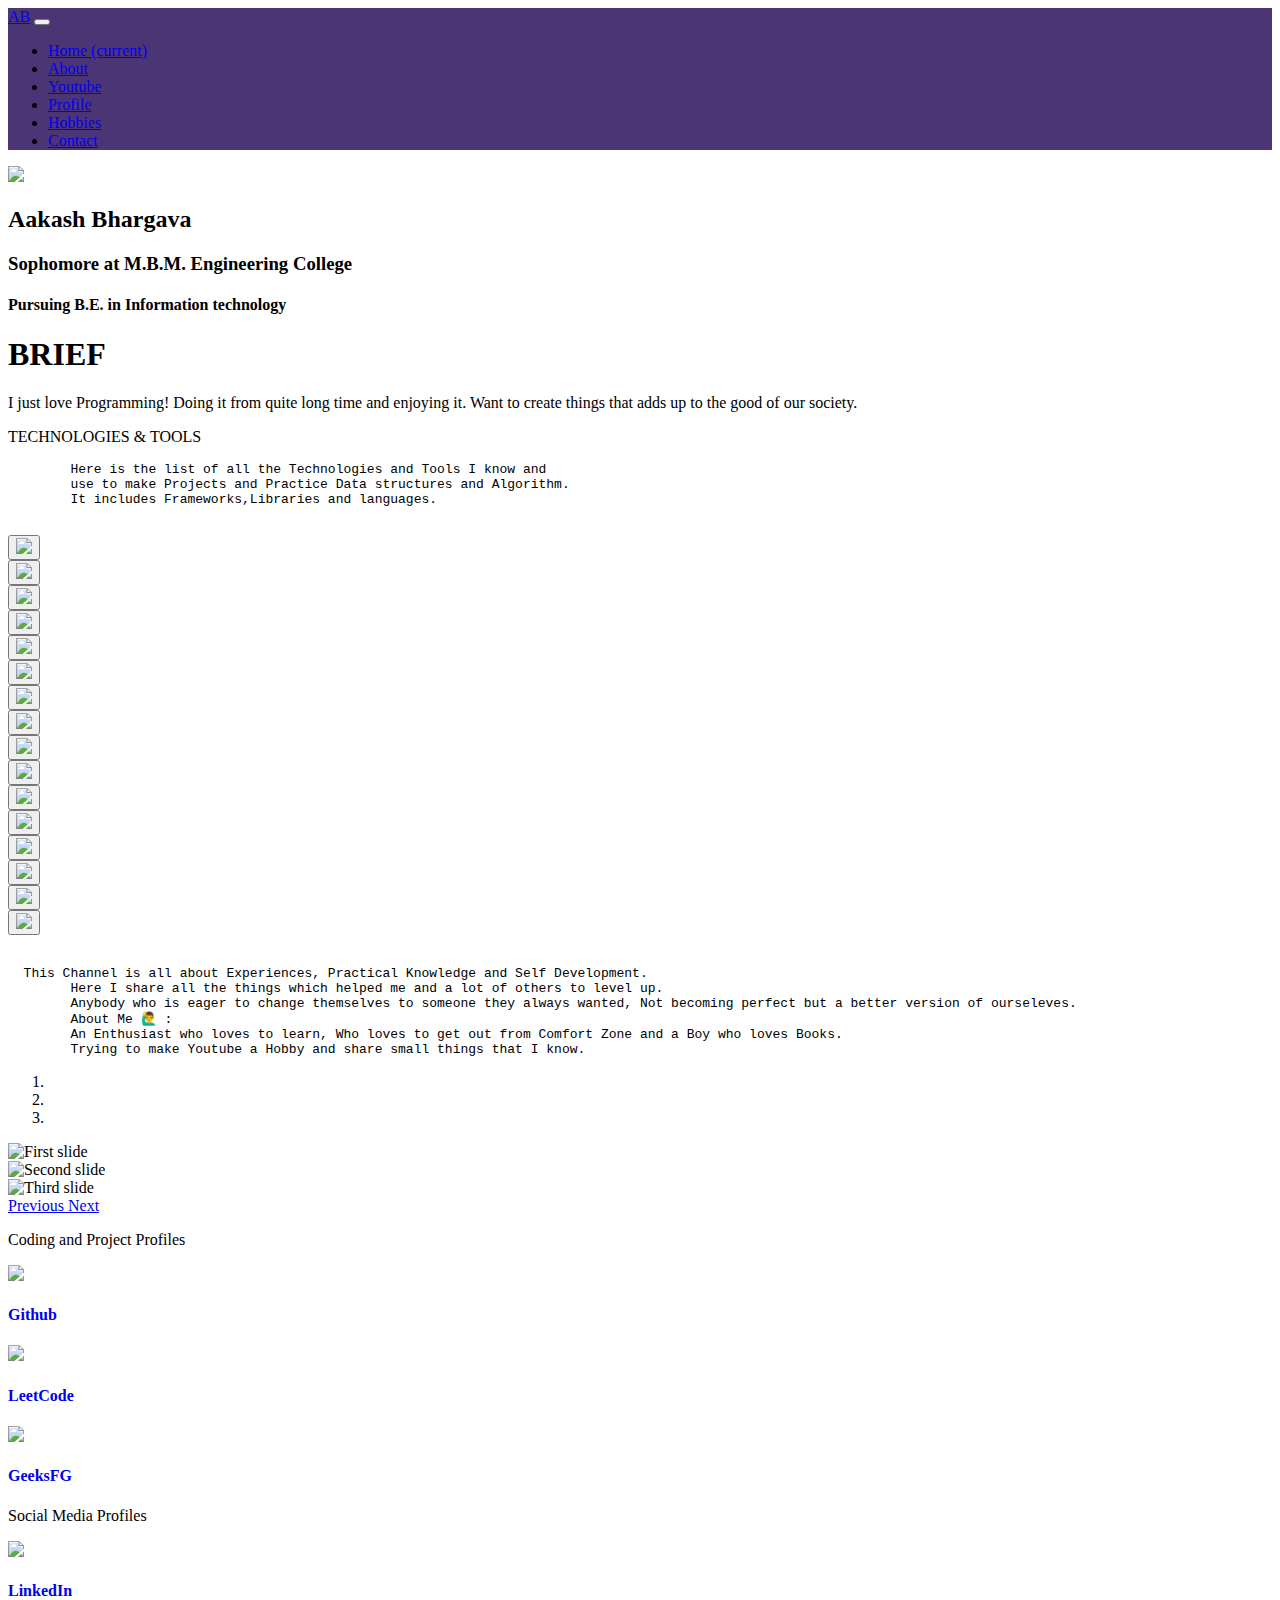
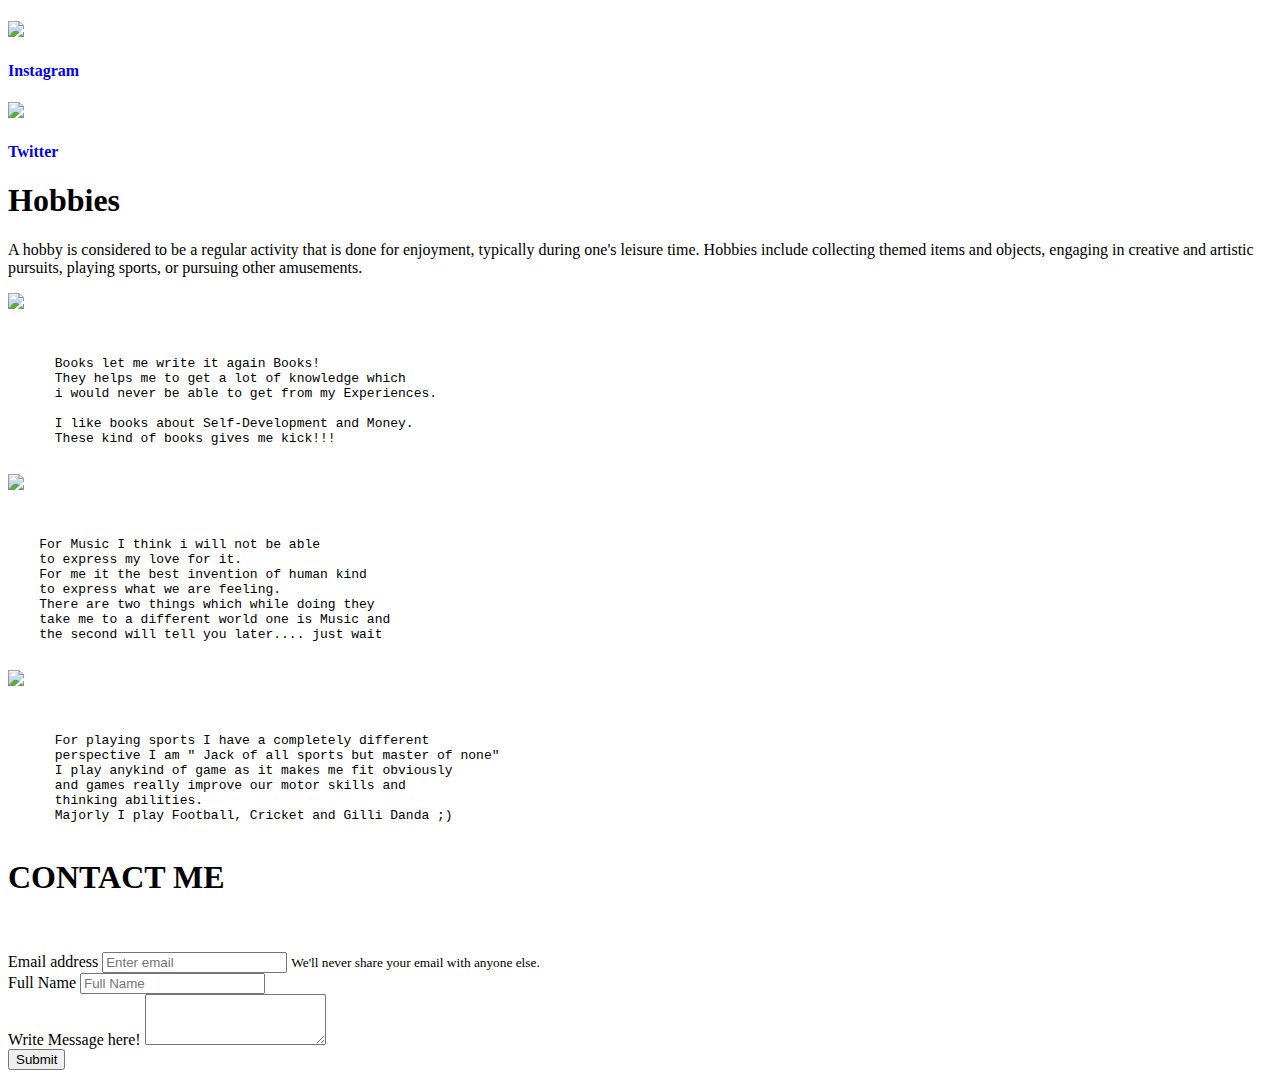
==== index.html @ a3b5825b "Add files via upload" ====
<!DOCTYPE html>
<html lang="en">
<head>
    <meta charset="UTF-8">
    <meta http-equiv="X-UA-Compatible" content="IE=edge">
    <meta name="viewport" content="width=device-width, initial-scale=1.0">
    <link rel="stylesheet" href="https://cdn.jsdelivr.net/npm/bootstrap@4.1.3/dist/css/bootstrap.min.css" integrity="sha384-MCw98/SFnGE8fJT3GXwEOngsV7Zt27NXFoaoApmYm81iuXoPkFOJwJ8ERdknLPMO" crossorigin="anonymous">
    <script src="https://code.jquery.com/jquery-3.3.1.slim.min.js" integrity="sha384-q8i/X+965DzO0rT7abK41JStQIAqVgRVzpbzo5smXKp4YfRvH+8abtTE1Pi6jizo" crossorigin="anonymous"></script>
    <script src="https://cdn.jsdelivr.net/npm/popper.js@1.14.3/dist/umd/popper.min.js" integrity="sha384-ZMP7rVo3mIykV+2+9J3UJ46jBk0WLaUAdn689aCwoqbBJiSnjAK/l8WvCWPIPm49" crossorigin="anonymous"></script>
 
<link rel="stylesheet" href="new - Copy.css">
<script src="https://cdn.jsdelivr.net/npm/bootstrap@4.1.3/dist/js/bootstrap.min.js" integrity="sha384-ChfqqxuZUCnJSK3+MXmPNIyE6ZbWh2IMqE241rYiqJxyMiZ6OW/JmZQ5stwEULTy" crossorigin="anonymous"></script>
<link rel="preconnect" href="https://fonts.googleapis.com">
<link rel="preconnect" href="https://fonts.gstatic.com" crossorigin>
<link href="https://fonts.googleapis.com/css2?family=Acme&family=Amatic+SC:wght@700&family=Montserrat&family=Patrick+Hand&family=Philosopher&family=Poiret+One&family=Roboto&display=swap" rel="stylesheet"> 
<link rel="preconnect" href="https://fonts.googleapis.com">
<link rel="preconnect" href="https://fonts.gstatic.com" crossorigin>
<link href="https://fonts.googleapis.com/css2?family=Acme&family=Amatic+SC:wght@700&family=Montserrat&family=Patrick+Hand&family=Philosopher&family=Poiret+One&family=Righteous&family=Roboto&display=swap" rel="stylesheet"> 
<title>Aakash Bhargava                </title>
</head>
<body>

    <!-- Navbar starts here ------------------------------------------------>
    <div>
    <nav class="navbar navbar-expand-lg navbar-dark " style="background-color: #4C3575; ">
        <a class="navbar-brand" href="#">AB</a>
        <button class="navbar-toggler" type="button" data-toggle="collapse" data-target="#navbarNav" aria-controls="navbarNav" aria-expanded="false" aria-label="Toggle navigation">
          <span class="navbar-toggler-icon"></span>
        </button>
        <div class="collapse navbar-collapse" id="navbarNav" >
          <ul class="navbar-nav ml-auto"  >
            <li class="nav-item active">
              <a class="nav-link" href="#home">Home <span class="sr-only">(current)</span></a>
            </li>
            <li class="nav-item">
              <a class="nav-link" href="#about">About</a>
            </li>
           
            <li class="nav-item">
              <a class="nav-link" href="#youtube">Youtube</a>
            </li>

            <li class="nav-item">
              <a class="nav-link" href="#profile">Profile</a>
            </li>

            <li class="nav-item">
              <a class="nav-link" href="#hobbies">Hobbies</a>
            </li>
            <li class="nav-item">
                <a class="nav-link" href="#contact">Contact</a>
              </li>
          </ul>
        </div>
      </nav>
      </div>

<!-- Navebar ends here ----------------------------------------------->


<!--Home Starts Here ----------------------------------------------------->

<div id ="home" >


  <div class="uhome">
    <img src="image.png" class="img">
    </div>

<div class="mhome">
  <h2 class="name"> Aakash Bhargava</h2>
  <h3 class="college">Sophomore at M.B.M. Engineering College</h3>
  <h4 class="degree"> Pursuing B.E. in Information technology</h4>
</div>


<div class="lhome ">
    
  <h1 class="aboutme"> BRIEF </h1>
  <p class="para1"> I just love Programming!
      Doing it from quite long time and enjoying it.
      Want to create things that adds up to the good of our society.
      </p>
      
  
  </div>


</div>

<!--Home Ends Here ----------------------------------------------------->



<!--About Starts Here ----------------------------------------------------->

<!--About Ends Here ----------------------------------------------------->
  
<div id="about">
  <div class="uabt">
    <div class="uabt-head">
      <p class="headname"> TECHNOLOGIES & TOOLS</p>
    </div>
    <div class="uabt-des">
      <pre class="line1">
        Here is the list of all the Technologies and Tools I know and 
        use to make Projects and Practice Data structures and Algorithm.
        It includes Frameworks,Libraries and languages.
      </pre>
    </div>
  </div>




  <div class="labt">

    <div class="labt-row1">
      <a class="" href="https://www.cprogramming.com/"target="_blank"> <div class=" bt1  "><button type="button" class="btn "><img class="img1"src="c.png"> </button></div></a>
     <a class="" href="https://cplusplus.com/"target="_blank">  <div class=" bt1 "><button type="button" class="btn "><img class="img1-cpp"src="cpp.png"></button></div></a>
     <a class="" href="https://www.javascript.com/"target="_blank">  <div class=" bt1 "><button type="button" class="btn "><img class="img1-cpp"src="javascript.png"></button></div></a>
      <a class="" href="https://html.com/"target="_blank"> <div class=" bt1 "><button type="button" class="btn "><img class="img1-cpp"src="html.png"></button></div></a>

    </div>
    <div class="labt-row2 ">
      <a class="" href="https://www.w3.org/Style/CSS/Overview.en.html"target="_blank"> <div class=" bt2  "><button type="button" class="btn "><img class="img1-cpp"src="css.png"> </button></div></a>
     <a class="" href="https://reactjs.org/"target="_blank">  <div class=" bt2 "><button type="button" class="btn "><img class="img1-cpp"src="react.png"></button></div></a>
      <a class="" href="https://nodejs.org/"target="_blank"> <div class=" bt2 "><button type="button" class="btn "><img class="img1-cpp"src="nodejs.png"></button></div></a>
      <a class="" href="https://expressjs.com/"target="_blank"> <div class=" bt2 "><button type="button" class="btn "><img class="img1-cpp"src="express.png"></button></div></a>

    </div>
    <div class="labt-row3">
      <a class="" href="https://jquery.com/"target="_blank"> <div class=" bt3  "><button type="button" class="btn "><img class="img1-cpp"src="jquery.png"> </button></div></a>
      <a class="" href="https://www.mysql.com/"target="_blank"> <div class=" bt3 "><button type="button" class="btn "><img class="img1-cpp"src="sql.png"></button></div></a>
      <a class="" href="https://www.mongodb.com/"target="_blank"> <div class=" bt3 "><button type="button" class="btn "><img class="img1-cpp"src="mongodb.png"></button></div></a>
      <a class="" href="https://mongoosejs.com/"target="_blank"> <div class=" bt3 "><button type="button" class="btn "><img class="img1-cpp"src="mongoose.png"></button></div></a>
    </div>
    <div class="labt-row4">
     <a class="" href="https://github.com/"target="_blank">  <div class=" bt4  "><button type="button" class="btn "> <img class="img1-cpp"src="github.png"></button></div></a>
     <a class="" href="https://unix.org/"target="_blank">  <div class=" bt4 "><button type="button" class="btn "><img class="img1-cpp"src="unix.png"></button></div></a>
     <a class="" href="https://github.com/github"target="_blank">  <div class=" bt4 "><button type="button" class="btn "><img class="img1-cpp"src="git.png"></button></div></a>
     <a class="" href="https://getbootstrap.com/"target="_blank">  <div class=" bt4 "><button type="button" class="btn "><img class="img1-cpp"src="bootstrap.png"></button></div></a>
    </div>
  </div>

</div>
<!--About Ends Here ----------------------------------------------------->


<!--YOutube Starts Here ----------------------------------------------------->


<div id="youtube"> 
  <div class="uyt">

    <div class="ytlogo"> 
      <img class=" ytlogo-img" src="youtube.png" alt="">
    </div>
    <div class="uyt-des">
      <pre class="description">  This Channel is all about Experiences, Practical Knowledge and Self Development.
        Here I share all the things which helped me and a lot of others to level up.
        Anybody who is eager to change themselves to someone they always wanted, Not becoming perfect but a better version of ourseleves.
        About Me 🙋‍♂️ :
        An Enthusiast who loves to learn, Who loves to get out from Comfort Zone and a Boy who loves Books.
        Trying to make Youtube a Hobby and share small things that I know.</pre>
    </div>
  </div>
  <div class="lyt">
    <div id="carouselExampleIndicators" class="carousel slide " data-ride="carousel">
      <ol class="carousel-indicators">
        <li data-target="#carouselExampleIndicators" data-slide-to="0" class="active"></li>
        <li data-target="#carouselExampleIndicators" data-slide-to="1"></li>
        <li data-target="#carouselExampleIndicators" data-slide-to="2"></li>
      </ol>
      <div class="carousel-inner">
        <div class="carousel-item active">
          <img class="d-block " src="yt1.png" alt="First slide">
        </div>
        <div class="carousel-item">
          <img class="d-block " src="yt2.png" alt="Second slide">
        </div>
        <div class="carousel-item">
          <img class="d-block " src="yt3.png" alt="Third slide">
        </div>
      </div>
      <a class="carousel-control-prev" href="#carouselExampleIndicators" role="button" data-slide="prev">
        <span class="carousel-control-prev-icon" aria-hidden="true"></span>
        <span class="sr-only">Previous</span>
      </a>
      <a class="carousel-control-next" href="#carouselExampleIndicators" role="button" data-slide="next">
        <span class="carousel-control-next-icon" aria-hidden="true"></span>
        <span class="sr-only">Next</span>
      </a>
    </div>
  </div>
</div>


<!--Youtube Ends Here ----------------------------------------------------->


<!--Profiles Starts Here ----------------------------------------------------->



<div id="profile">
<div class="up">



  <div class="up-head">
<p class="up-head-name">  Coding and Project Profiles</p>
  </div>





  <div class="up-codep">

    
    <a class="codep" style="    text-decoration: none;" href="https://github.com/aakashbh1"target="_blank"> <div class="codep1">
      <div><img  class="up-head-img"src="github.png"></div>
      <div>
        <h4 class="pname"> Github
          </h4>
      </div>
      </div></a>
      
      <a class="codep" style="    text-decoration: none;" href="https://leetcode.com/imaakashbh/"target="_blank">  <div class="codep2">
        <div><img  class="up-head-img"src="leetcode.png"></div>
        <div> <h4 class="pname" > LeetCode</h4></div>
      </div></a>
      <a class="codep" style="    text-decoration: none;" href="https://auth.geeksforgeeks.org/user/imaakashbh/profile"target="_blank"> <div class="codep3">
        <div><img  class="up-head-img"src="github.png"></div>
        <div> <h4 class="pname"> GeeksFG</h4></div>
        </div></a>
</div>


  </div>
</div>

<div class="lp">

  <div class="lp-head">
    <p class="lp-head-name">  Social Media Profiles</p>
      </div>

      <div class="lp-socialp">


        <a class="socialp"    style="    text-decoration: none;" href="https://linkedIn.com/"target="_blank"> <div class="socialp1">
          <div><img  class="lp-head-img"src="linkedin.png"></div>
          <div> <h4 class="pname"> LinkedIn</h4></div>
          </div></a>
          <a class="socialp"   style="    text-decoration: none;" href="https://instagram.com/"target="_blank"><div class="socialp2">
            <div><img  class="lp-head-img"src="instagram.png"></div>
            <div> <h4 class="pname"> Instagram</h4></div>
          </div></a>
          <a class="socialp"      style="    text-decoration: none;" href="https://twitter.com/"target="_blank"><div class="socialp3">
            <div><img  class="lp-head-img"src="twitter.png"></div>
            <div> <h4 class="pname"> Twitter</h4></div>
          </div></a>

      </div>
  </div>
</div>



</div>

<!--Profiles Ends Here ----------------------------------------------------->

<!--Hobbies starts Here ----------------------------------------------------->

<div id="hobbies"> 
  <div class="uhobbies">
  
    <h1 class="hobbieshead" > Hobbies</h1>
    <p class="hobbiesdef"> A hobby is considered to be a regular activity that is done for enjoyment, typically during one's leisure time.
       Hobbies include collecting themed items and objects, engaging in creative and artistic pursuits, playing sports, or pursuing other amusements. </p>
  </div>
  
  <div class="lhobbies">
  <div class="hob1">
    <div><img  class="hobimg1"src="book1.png"></div>
    <div> <pre class="hobname">


      Books let me write it again Books! 
      They helps me to get a lot of knowledge which
      i would never be able to get from my Experiences.

      I like books about Self-Development and Money.
      These kind of books gives me kick!!!
    </pre></div>
    </div>
<div class="hob2">
  <div><img  class="hobimg2"src="music.png"></div>
  <div> <pre class="hobname">


    For Music I think i will not be able
    to express my love for it. 
    For me it the best invention of human kind 
    to express what we are feeling.
    There are two things which while doing they 
    take me to a different world one is Music and 
    the second will tell you later.... just wait
  </pre></div>
    </div>
    <div class="hob3">
      <div><img  class="hobimg3"src="sports1.png"></div>
      <div> <pre class="hobname"> 
 
      For playing sports I have a completely different
      perspective I am " Jack of all sports but master of none"
      I play anykind of game as it makes me fit obviously 
      and games really improve our motor skills and 
      thinking abilities.
      Majorly I play Football, Cricket and Gilli Danda ;)
    </pre></div>
    </div>
    </div>
  </div>
  
  
  
  
  
  
  </div>
<!--Hobbies Ends Here ----------------------------------------------------->


<!-- Contact starts Here ----------------------------------------------------->

<div id="contact">

  <div class="headcontact">
<h1 class="headcon"> CONTACT ME</h1>
  </div>



  <!-- form ----------------------->
  <div class=" form">
    <p style="text-align:center; color:white"> Here is the Form !</p>
    <form class="realform">
      <div class="form-group">
        <label for="exampleInputEmail1">Email address</label>
        <input type="email" class="form-control" id="exampleInputEmail1" aria-describedby="emailHelp" placeholder="Enter email">
        <small id="emailHelp" class="form-text text-muted" >We'll never share your email with anyone else.</small>
      </div>
      <div class="form-group">
        <label for="exampleInputPassword1">Full Name</label>
        <input type="text" class="form-control" id="exampleInputPassword1" placeholder="Full Name">
      </div>
      <div class="form-group">
        <label for="exampleFormControlTextarea1">Write Message here!</label>
        <textarea class="form-control" id="exampleFormControlTextarea1" rows="3"></textarea>
      </div>
    <div class="buttonsub">
      <a class=""style="    text-decoration: none;" href="https://linkedIn.com/"target="_blank"> <button type="submit" class="btn2 btn-primary btn-sm">Submit</button></a>
    </div>
    </form>

  </div>
 
</div>

<!-- Contact Ends Here ----------------------------------------------------->
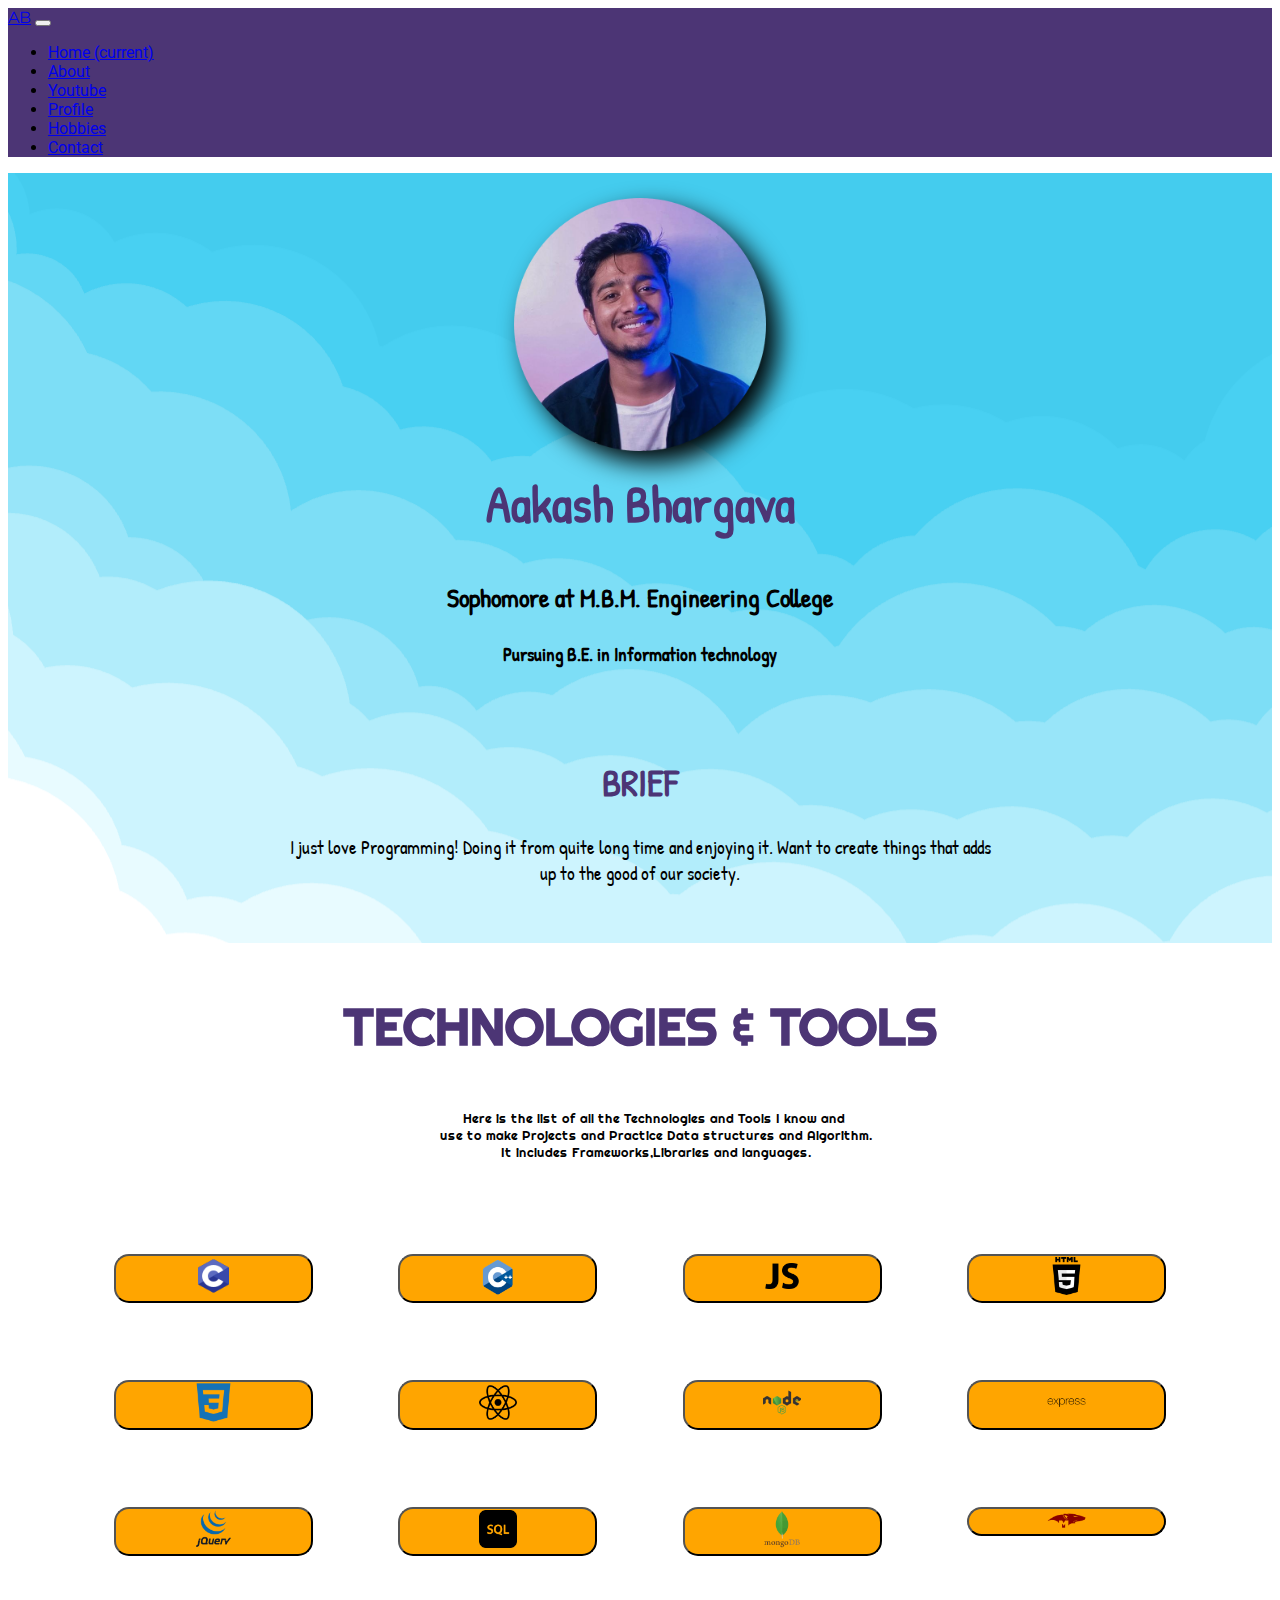
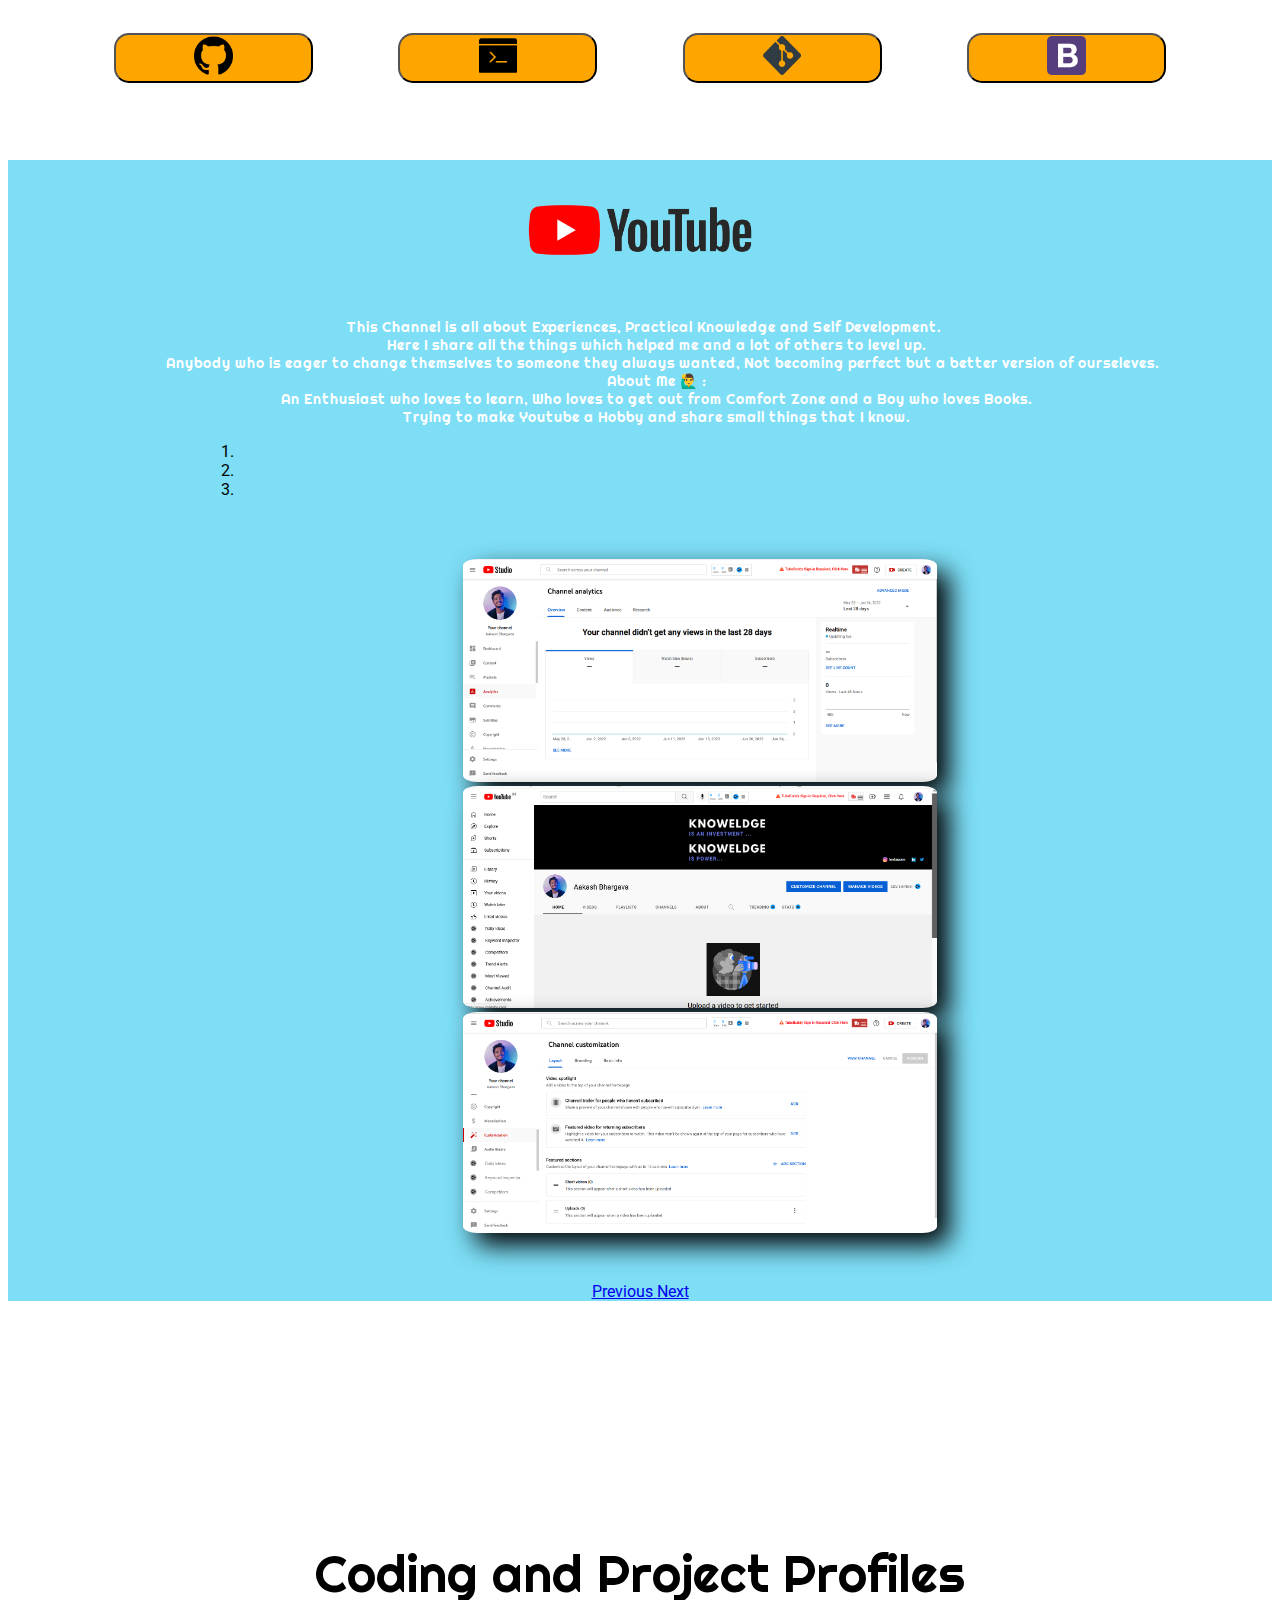
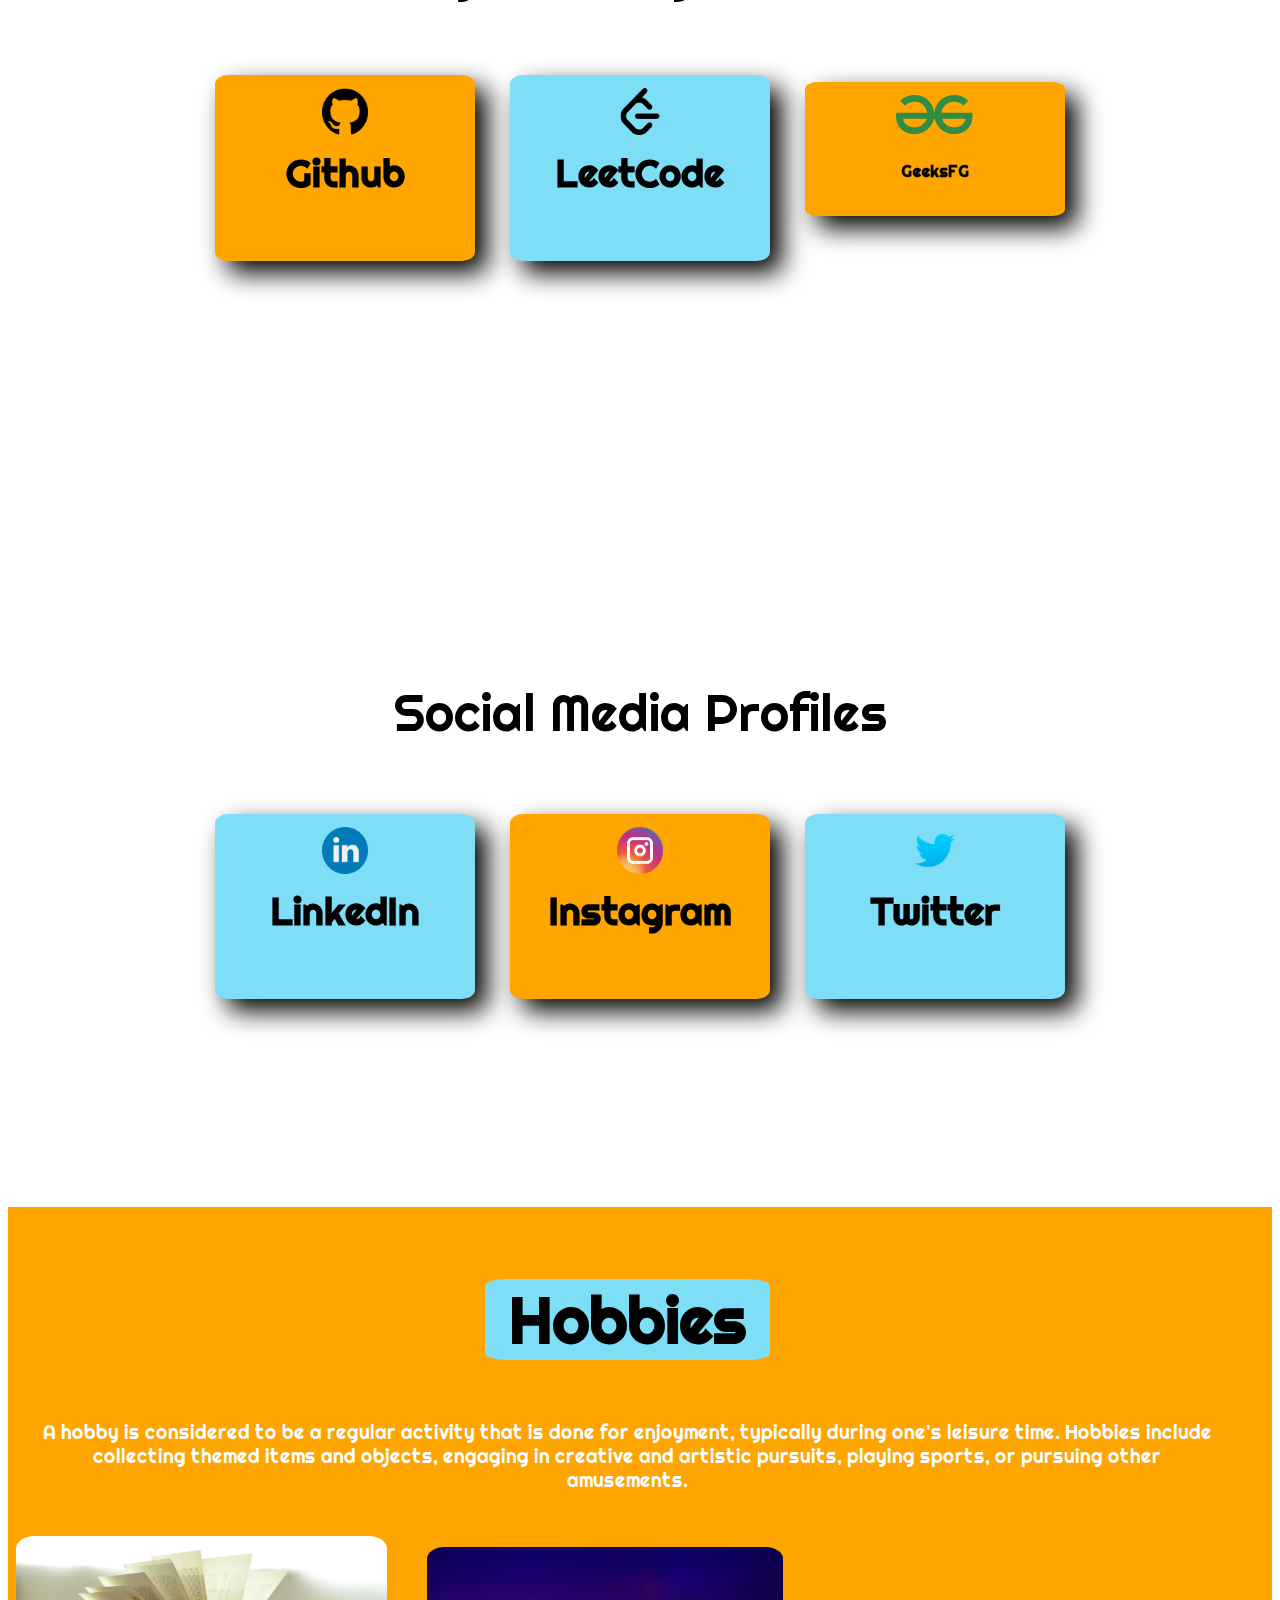
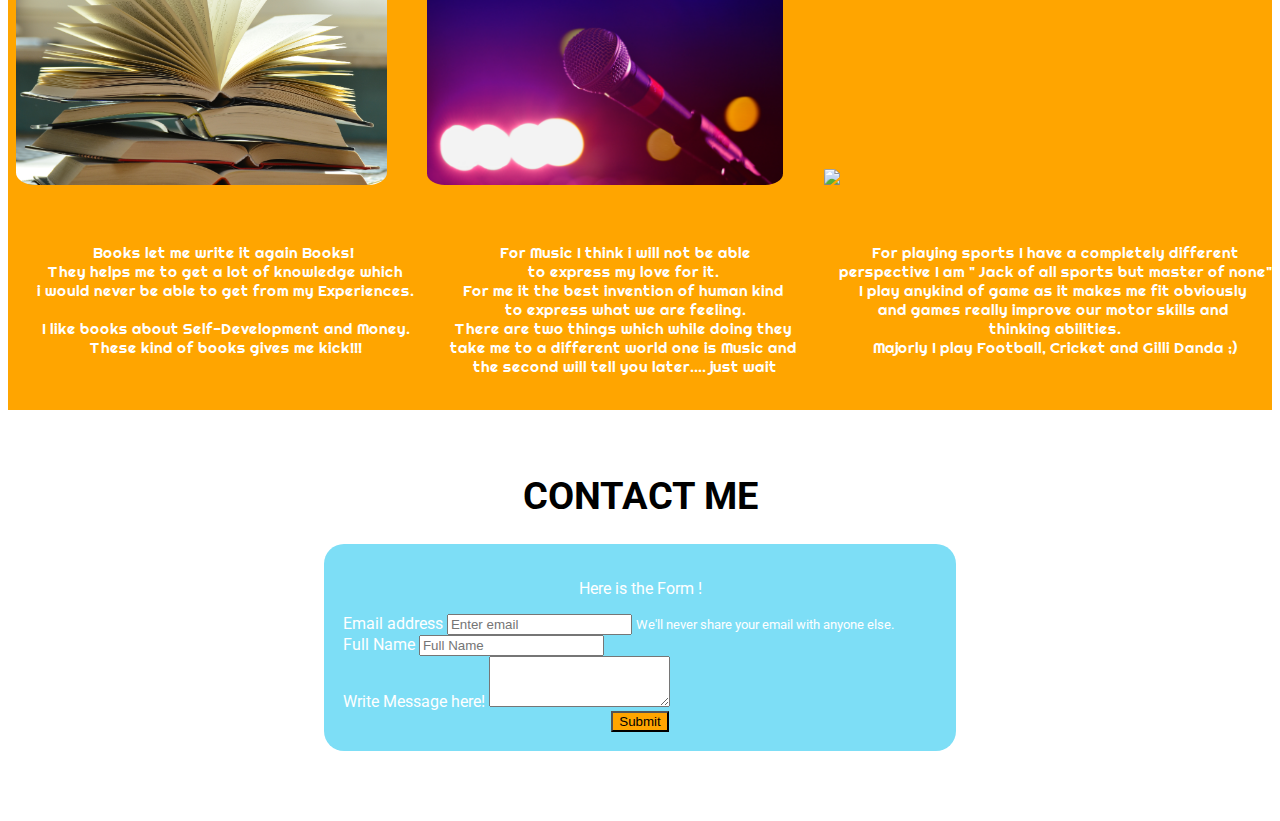
==== commit ff23b618: "Add files via upload" ====
--- a/index.html
+++ b/index.html
@@ -8,7 +8,7 @@
     <script src="https://code.jquery.com/jquery-3.3.1.slim.min.js" integrity="sha384-q8i/X+965DzO0rT7abK41JStQIAqVgRVzpbzo5smXKp4YfRvH+8abtTE1Pi6jizo" crossorigin="anonymous"></script>
     <script src="https://cdn.jsdelivr.net/npm/popper.js@1.14.3/dist/umd/popper.min.js" integrity="sha384-ZMP7rVo3mIykV+2+9J3UJ46jBk0WLaUAdn689aCwoqbBJiSnjAK/l8WvCWPIPm49" crossorigin="anonymous"></script>
  
-<link rel="stylesheet" href="new - Copy.css">
+<link rel="stylesheet" href="index.css">
 <script src="https://cdn.jsdelivr.net/npm/bootstrap@4.1.3/dist/js/bootstrap.min.js" integrity="sha384-ChfqqxuZUCnJSK3+MXmPNIyE6ZbWh2IMqE241rYiqJxyMiZ6OW/JmZQ5stwEULTy" crossorigin="anonymous"></script>
 <link rel="preconnect" href="https://fonts.googleapis.com">
 <link rel="preconnect" href="https://fonts.gstatic.com" crossorigin>
@@ -232,8 +232,8 @@
         <div> <h4 class="pname" > LeetCode</h4></div>
       </div></a>
       <a class="codep" style="    text-decoration: none;" href="https://auth.geeksforgeeks.org/user/imaakashbh/profile"target="_blank"> <div class="codep3">
-        <div><img  class="up-head-img"src="github.png"></div>
-        <div> <h4 class="pname"> GeeksFG</h4></div>
+        <div><img  class="up-head-img-3"src="gfg.png"></div>
+        <div> <h4 class="pname-"> GeeksFG</h4></div>
         </div></a>
 </div>
 
--- a/index.css
+++ b/index.css
@@ -0,0 +1,789 @@
+body {
+    
+    font-family: 'Roboto', sans-serif;
+}
+
+.navbar{
+    font-size: 1.vw;
+
+  
+
+}
+.nav-link{
+ 
+}
+.nav-link:hover{
+    transform: scale(1.4);
+    -webkit-transform: scale(1.4);
+    -moz-transform: scale(1.4);
+    -ms-transform: scale(1.4);
+    -o-transform: scale(1.4);
+}
+.navbar-brand{
+    font-family: 'Montserrat', sans-serif;
+}
+.navbar-brand:hover{
+  
+    transform: scale(2);
+    -webkit-transform: scale(2);
+    -moz-transform: scale(2);
+    -ms-transform: scale(2);
+    -o-transform: scale(2);
+}
+
+
+#home{
+    background-color: #37E2D5;
+    background-image: url("cloud.png");
+    font-family: 'Patrick Hand', cursive;
+
+    
+}
+.img{
+margin-top: 2%;
+max-width: 20%;
+margin-left: ;
+
+
+}
+.img:hover{
+    transform: scale(1.1);
+    -webkit-transform: scale(1.1);
+    -moz-transform: scale(1.1);
+    -ms-transform: scale(1.1);
+    -o-transform: scale(1.1);
+}
+.img {
+    filter: brightness(120%);
+    filter: contrast(120%);
+    filter: drop-shadow(1vw 1vw 1vw  black);
+    -webkit-filter: drop-shadow(1vw 1vw 1vw  black);
+}
+.uhome{
+    text-align: center;
+   
+
+}
+.mhome{
+    text-align: center;
+    margin-bottom: 2%;
+}
+
+
+.lhome{
+    margin-top: 2%;
+    text-align: center;
+    padding: 3%;
+   
+    
+}
+.name{
+    margin-top: 1%;
+font-size: 4vw;
+font-family: 'Patrick Hand', cursive;
+color:#4C3575;
+
+}
+.name:hover{
+    transform: scale(1.1);
+    -webkit-transform: scale(1.1);
+    -moz-transform: scale(1.1);
+    -ms-transform: scale(1.1);
+    -o-transform: scale(1.1);
+}
+.college{
+    font-size: 2vw;
+}
+.college:hover{
+    transform: scale(1.05);
+    -webkit-transform: scale(1.05);
+    -moz-transform: scale(1.05);
+    -ms-transform: scale(1.05);
+    -o-transform: scale(1.05);
+}
+.degree{
+    font-size: 1.5vw;
+}
+.degree:hover{
+    transform: scale(1.05);
+    -webkit-transform: scale(1.05);
+    -moz-transform: scale(1.05);
+    -ms-transform: scale(1.05);
+    -o-transform: scale(1.05);
+}
+
+.para1{
+    font-size: 1.5vw;
+
+    margin-left: 20%;
+    margin-right: 20%;
+  
+}
+.para1:hover{
+    transform: scale(1.05);
+    -webkit-transform: scale(1.05);
+    -moz-transform: scale(1.05);
+    -ms-transform: scale(1.05);
+    -o-transform: scale(1.05);
+}
+.aboutme{
+    font-size: 3vw;
+    color:#4C3575;
+    
+}
+.aboutme:hover{
+    transform: scale(1.5);
+    -webkit-transform: scale(1.5);
+    -moz-transform: scale(1.5);
+    -ms-transform: scale(1.5);
+    -o-transform: scale(1.5);
+}
+
+
+
+
+
+/*  Home Ends Here ------------------------------------------*/
+
+
+/*  About starts Here ------------------------------------------*/ 
+
+
+
+#about{
+height: auto;
+}
+.uabt{
+    text-align: center;
+}
+
+.headname{
+    font-weight: bolder;
+    font-size: 4vw;
+    color: #4C3575;
+    font-family: 'Righteous', cursive;
+}
+.headname:hover{
+    transform: scale(1.1);
+    -webkit-transform: scale(1.1);
+    -moz-transform: scale(1.1);
+    -ms-transform: scale(1.1);
+    -o-transform: scale(1.1);
+}
+.line1{
+    font-size: 1vw;
+    font-family: 'Righteous', cursive;
+}
+.line1:hover{
+    transform: scale(1.05);
+    -webkit-transform: scale(1.05);
+    -moz-transform: scale(1.05);
+    -ms-transform: scale(1.05);
+    -o-transform: scale(1.05);
+}
+.labt{
+
+    margin-bottom: 5%;
+}
+.labt-row1{
+    padding:5%;
+}
+.labt-row2{
+    padding:5%;
+}
+.labt-row3{
+    padding:5%;
+}
+.labt-row4{
+    padding:5%;
+}
+
+.btn{
+   min-width: 70%;
+   max-height: 85%;
+   font-size: 1.5vw;
+   background-color: orange;
+   border-radius: 15px;
+   -webkit-border-radius: 15px;
+   -moz-border-radius: 15px;
+   -ms-border-radius: 15px;
+   -o-border-radius: 15px;
+}
+.btn:hover{
+    transform: scale(1.5);
+    -webkit-transform: scale(1.5);
+    -moz-transform: scale(1.5);
+    -ms-transform: scale(1.5);
+    -o-transform: scale(1.5);
+}
+.img1{
+    max-width: 3vw;
+}
+.img1-cpp{
+    max-width: 3vw;
+}
+.bt1{
+float: left;
+width: 25%;
+max-height: 55%;
+text-align: center;
+}
+.bt2{
+    float: left;
+    width: 25%;
+
+    text-align: center;
+    }
+    .bt3{
+        float: left;
+        width: 25%;
+        text-align: center;
+        }
+        .bt4{
+            float: left;
+            width: 25%;
+            text-align: center;
+            }
+
+/*  About Ends Here ------------------------------------------*/ 
+
+
+
+/*  Youtube STrats Here ------------------------------------------*/
+
+
+#youtube{
+    background-color:#7DDEF6;
+}
+.ytlogo{
+    text-align: center;
+}
+.ytlogo-img{
+    max-width:20% ;
+}
+.ytlogo-img:hover{
+    transform: scale(1.1);
+    -webkit-transform: scale(1.1);
+    -moz-transform: scale(1.1);
+    -ms-transform: scale(1.1);
+    -o-transform: scale(1.1);
+}
+
+.uyt-des{
+    text-align: center;
+
+}
+.description{
+    font-family: 'Righteous', cursive;
+    font-size: 1.1vw;
+    margin-left: 10%;
+    margin-right: 10%;
+    color: white;
+
+}
+.description:hover{
+    transform: scale(1.05);
+    -webkit-transform: scale(1.05);
+    -moz-transform: scale(1.05);
+    -ms-transform: scale(1.05);
+    -o-transform: scale(1.05);
+}
+.lyt{
+   
+  margin-left: 15%;
+  margin-right: 15%;
+ 
+    
+}
+
+
+#carouselExampleIndicators{
+    text-align: center;
+  
+}
+
+.d-block{
+    max-width: 70%;
+    border-radius: 3%;
+    -webkit-border-radius: 3%;
+    -moz-border-radius: 3%;
+    -ms-border-radius: 3%;
+    -o-border-radius: 3%;
+    filter: brightness(120%);
+    filter: contrast(120%);
+    filter: drop-shadow(1vw 1vw 1vw  black);
+    -webkit-filter: drop-shadow(1vw 1vw 1vw  black);
+}
+.d-block:hover{
+    transform: scale(1.05);
+    -webkit-transform: scale(1.05);
+    -moz-transform: scale(1.05);
+    -ms-transform: scale(1.05);
+    -o-transform: scale(1.05);
+}
+.carousel-inner{
+    text-align: center;
+    padding: 5%;
+ 
+}
+.carousel-item{
+    text-align: center;
+    
+    margin-left: 15%;
+
+}
+
+
+/*  Youtube  Ends Here ------------------------------------------*/
+
+/* Profiles starts Here  ----------------------------*/
+
+
+#profile{
+background-color:;
+}
+
+
+.up{
+    text-align: center;
+    padding: 15% ;
+  font-family: 'Righteous', cursive;
+}
+.lp{
+    text-align: center;
+    padding: 15%;
+    font-family: 'Righteous', cursive;
+}
+
+.up-codep{
+    display: table-row;
+
+   
+}
+
+.codep{
+
+    display: table-cell;
+    
+    width: 33.3%;
+
+padding: 2%;
+}
+.codep1:hover{
+    transform: scale(1.01);
+    -webkit-transform: scale(1.01);
+    -moz-transform: scale(1.01);
+    -ms-transform: scale(1.01);
+    -o-transform: scale(1.01);
+}
+.codep2:hover{
+    transform: scale(1.01);
+    -webkit-transform: scale(1.01);
+    -moz-transform: scale(1.01);
+    -ms-transform: scale(1.01);
+    -o-transform: scale(1.01);
+}
+
+.codep3:hover{
+    transform: scale(1.01);
+    -webkit-transform: scale(1.01);
+    -moz-transform: scale(1.01);
+    -ms-transform: scale(1.01);
+    -o-transform: scale(1.01);
+}
+
+
+.codep1{
+    color: black;
+    border-radius: 5%;
+    padding: 5%;
+    background-color: orange;
+    -webkit-border-radius: 5%;
+    -moz-border-radius: 5%;
+    -ms-border-radius: 5%;
+    -o-border-radius: 5%;
+    filter: brightness(120%);
+    filter: contrast(120%);
+    filter: drop-shadow(1vw 1vw 1vw  black);
+    -webkit-filter: drop-shadow(1vw 1vw 1vw  black);
+}
+.codep2{
+    color: black;
+    padding: 5%;
+    border-radius: 5%;
+    background-color:#7DDEF6 ;
+    filter: brightness(120%);
+    filter: contrast(120%);
+    filter: drop-shadow(1vw 1vw 1vw  black);
+    -webkit-filter: drop-shadow(1vw 1vw 1vw  black);
+}
+.codep3{
+    color: black;
+    border-radius: 5%;
+    padding: 5%;
+    background-color: orange;
+    filter: brightness(120%);
+    filter: contrast(120%);
+    filter: drop-shadow(1vw 1vw 1vw  black);
+    -webkit-filter: drop-shadow(1vw 1vw 1vw  black);
+}
+.up-head-img{
+    max-width: 20%;
+}
+.up-head-img-3{
+    max-width: 35%;
+}
+.up-head-img:hover{
+    transform: scale(1.3);
+    -webkit-transform: scale(1.3);
+    -moz-transform: scale(1.3);
+    -ms-transform: scale(1.3);
+    -o-transform: scale(1.3);
+}
+.up-head-name{
+    font-size: 4vw;
+    
+}
+.up-head-name:hover{
+    transform: scale(1.05);
+    -webkit-transform: scale(1.05);
+    -moz-transform: scale(1.05);
+    -ms-transform: scale(1.05);
+    -o-transform: scale(1.05);
+}
+.lp-head-name{
+    font-size: 4vw;
+    margin-top: 2.5%;
+}
+.lp-head-img:hover{
+    transform: scale(1.3);
+    -webkit-transform: scale(1.3);
+    -moz-transform: scale(1.3);
+    -ms-transform: scale(1.3);
+    -o-transform: scale(1.3);
+}
+.lp-head-name:hover{
+    transform: scale(1.05);
+    -webkit-transform: scale(1.05);
+    -moz-transform: scale(1.05);
+    -ms-transform: scale(1.05);
+    -o-transform: scale(1.05);
+}
+.lp-socialp{
+  
+    padding: 10%;
+}
+.socialp{
+    font-size:small;
+ width: 33.3%;
+ display: table-cell;
+ padding: 2%;
+}
+.socialp1{
+    color: black;
+    border-radius: 5%;
+    padding: 5%;
+    background-color:#7DDEF6;
+    -webkit-border-radius: 5%;
+    -moz-border-radius: 5%;
+    -ms-border-radius: 5%;
+    -o-border-radius: 5%;
+    filter: brightness(120%);
+    filter: contrast(120%);
+    filter: drop-shadow(1vw 1vw 1vw  black);
+    -webkit-filter: drop-shadow(1vw 1vw 1vw  black);
+}
+.socialp2{
+    color: black;
+    padding: 5%;
+    border-radius: 5%;
+    background-color:orange;
+    filter: brightness(120%);
+    filter: contrast(120%);
+    filter: drop-shadow(1vw 1vw 1vw  black);
+    -webkit-filter: drop-shadow(1vw 1vw 1vw  black);
+}
+.socialp3{
+    color: black;
+    border-radius: 5%;
+    padding: 5%;
+    background-color:#7DDEF6;
+    filter: brightness(120%);
+    filter: contrast(120%);
+    filter: drop-shadow(1vw 1vw 1vw  black);
+    -webkit-filter: drop-shadow(1vw 1vw 1vw  black);
+}
+.lp-head-img{
+    max-width: 20%;
+}
+.lp-socialp{
+    display: table-row;
+    margin-top: 15%;
+    
+}
+
+.pname{
+    font-size: 3vw;
+    margin-top: 4%;
+    font-weight: bold;
+}
+.pname:hover{
+    transform: scale(1.05);
+    -webkit-transform: scale(1.05);
+    -moz-transform: scale(1.05);
+    -ms-transform: scale(1.05);
+    -o-transform: scale(1.05);
+}
+/* Profiles Ends Here  ----------------------------*/
+
+/* Hobbies Starts Here  ----------------------------*/
+
+#hobbies{
+    font-family: 'Righteous', cursive;
+
+   background-color: orange;
+   color: white;
+}
+
+
+.uhobbies{
+    text-align: center;
+    margin-right: 2%;
+    padding: 2%;
+}
+.hobbieshead{
+    font-size: 5vw;
+    margin-top: 4%;
+    margin-bottom: 1%;
+    background-color:#7DDEF6;
+    margin-left: 38%;
+    margin-right: 38%;
+    color: black;
+    border-radius: 8%;
+    -webkit-border-radius: 8%;
+    -moz-border-radius: 8%;
+    -ms-border-radius: 8%;
+    -o-border-radius: 8%;
+}
+.hobbieshead:hover{
+    transform: scale(1.05);
+    -webkit-transform: scale(1.05);
+    -moz-transform: scale(1.05);
+    -ms-transform: scale(1.05);
+    -o-transform: scale(1.05);
+}
+.hobbiesdef{
+    font-size: 1.5vw;
+    margin-top:5%;
+    
+}
+.hobbiesdef:hover{
+    transform: scale(1.05);
+    -webkit-transform: scale(1.05);
+    -moz-transform: scale(1.05);
+    -ms-transform: scale(1.05);
+    -o-transform: scale(1.05);
+}
+.carousel-item{
+  
+   
+}
+.image{
+    max-width: 5%;
+    
+}
+.d-block-1{
+    max-width: 70%;
+    margin-right: 30%;
+    border-radius: 3%;
+    -webkit-border-radius: 3%;
+    -moz-border-radius: 3%;
+    -ms-border-radius: 3%;
+    -o-border-radius: 3%;
+    filter: brightness(120%);
+    filter: contrast(120%);
+    filter: drop-shadow(1vw 1vw 1vw  black);
+    -webkit-filter: drop-shadow(1vw 1vw 1vw  black);
+}
+.d-block-1:hover{
+    transform: scale(1.05);
+    -webkit-transform: scale(1.05);
+    -moz-transform: scale(1.05);
+    -ms-transform: scale(1.05);
+    -o-transform: scale(1.05);
+    
+}
+
+
+.lhobbies{
+margin-left: 15%;
+margin-right: 15%;
+background-color: orange;
+display: table-row;
+
+}
+.carousel-inner{
+    
+}
+
+.hb1{
+display: table-cell;
+
+}
+.hobimg1{
+    max-width: 90%;
+    border-radius: 5%;
+    margin-left: 2%;
+}
+.hobimg1:hover{
+    transform: scale(1.05);
+    -webkit-transform: scale(1.05);
+    -moz-transform: scale(1.05);
+    -ms-transform: scale(1.05);
+    -o-transform: scale(1.05);
+}
+.hobimg2:hover{
+    transform: scale(1.05);
+    -webkit-transform: scale(1.05);
+    -moz-transform: scale(1.05);
+    -ms-transform: scale(1.05);
+    -o-transform: scale(1.05);
+}
+.hobimg3:hover{
+    transform: scale(1.05);
+    -webkit-transform: scale(1.05);
+    -moz-transform: scale(1.05);
+    -ms-transform: scale(1.05);
+    -o-transform: scale(1.05);
+}
+.hobimg2{
+    max-width: 90%;
+    border-radius: 5%;
+    margin-left: 2%;
+}
+.hobimg3{
+    max-width: 90%;
+    border-radius: 5%;
+    margin-left: 2%;
+    -webkit-border-radius: 5%;
+    -moz-border-radius: 5%;
+    -ms-border-radius: 5%;
+    -o-border-radius: 5%;
+}
+.hob1{
+   
+    display: table-cell;
+    margin-left: 5%;
+    width: 33.3%;
+    -webkit-border-radius:;
+    -moz-border-radius:;
+    -ms-border-radius:;
+    -o-border-radius:;
+}
+.hob2{
+    display: table-cell;
+    margin-left: 5%;
+    width: 33.3%;
+}
+.hob3{
+    display: table-cell;
+    margin-left: 5%;
+    width: 33.3%;
+}
+.hobname{
+    text-align: center;
+    font-family: 'Righteous', cursive;
+   
+    font-size:1.2vw ;
+    color: white;
+}
+.hobname:hover{
+    transform: scale(1.05);
+    -webkit-transform: scale(1.05);
+    -moz-transform: scale(1.05);
+    -ms-transform: scale(1.05);
+    -o-transform: scale(1.05);
+}
+.card{
+
+
+}
+
+
+
+
+
+
+
+
+
+
+/* Hobbies Ends Here  ----------------------------*/
+
+/* Contact starts Here  ----------------------------*/
+
+
+#contact{
+
+
+    margin-left: 25%;
+    margin-right: 25%;
+    text-align: center;
+    margin-top: 5%;
+}
+
+.form{
+
+
+    
+    background-color:#7DDEF6 ;
+    padding: 3%;
+    text-align: left;
+    border-radius: 20px;
+    -webkit-border-radius: 20px;
+    -moz-border-radius: 20px;
+    -ms-border-radius: 20px;
+    -o-border-radius: 20px;
+    margin-bottom: 11%;
+}
+.realform{
+  
+    
+}
+.headcontact{
+    background-color: white;
+}
+.headcon{
+    font-size: 3vw;
+}
+.form-group{
+
+  
+    color: white;
+   max-width: ;
+   
+ 
+}
+.form-control{
+   
+    max-height: 25%;
+
+}
+.buttonsub{
+    text-align: center;
+   
+}
+.btn2{
+    background-color: orange;
+}
+.buttonsub.btn{
+    max-width: 15%;
+}
+#exampleInputEmail1{
+   
+}
+#exampleFormControlInput1{
+    
+}
+
+/* Contact Ends Here  ----------------------------*/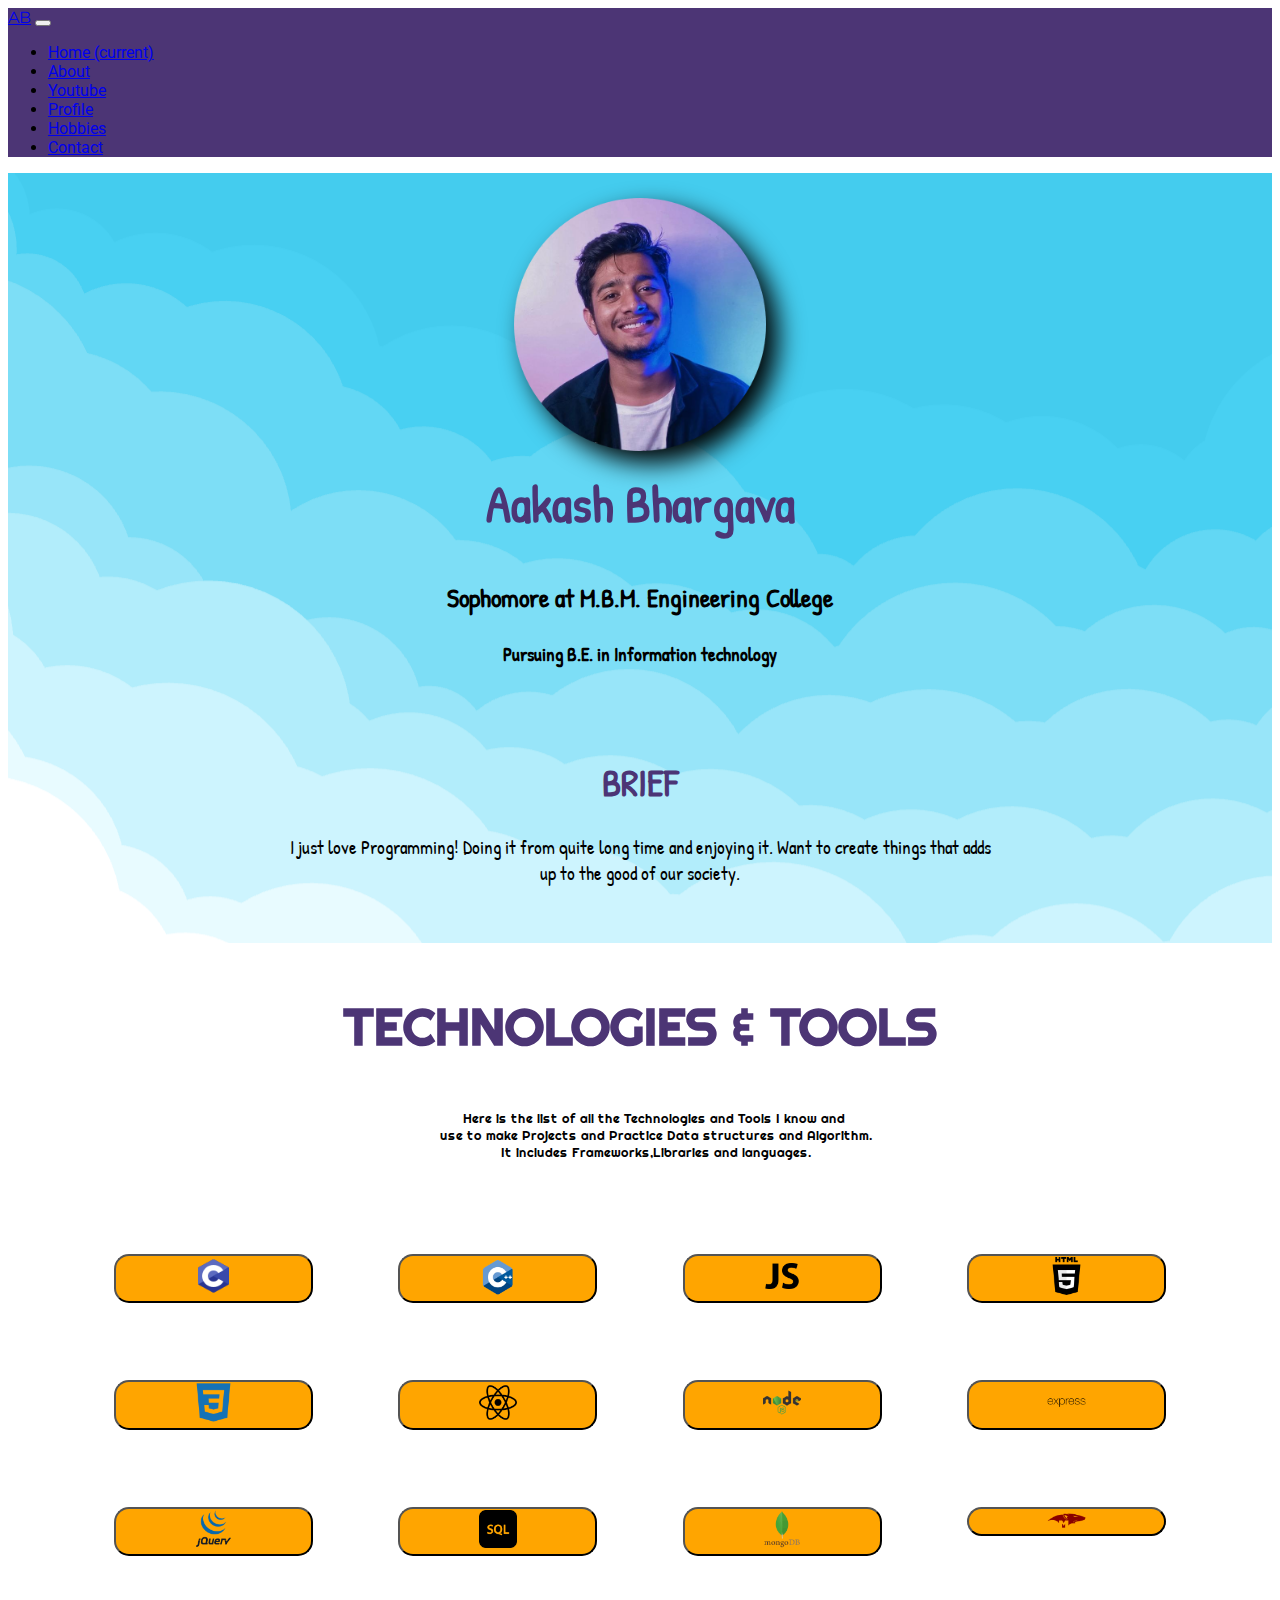
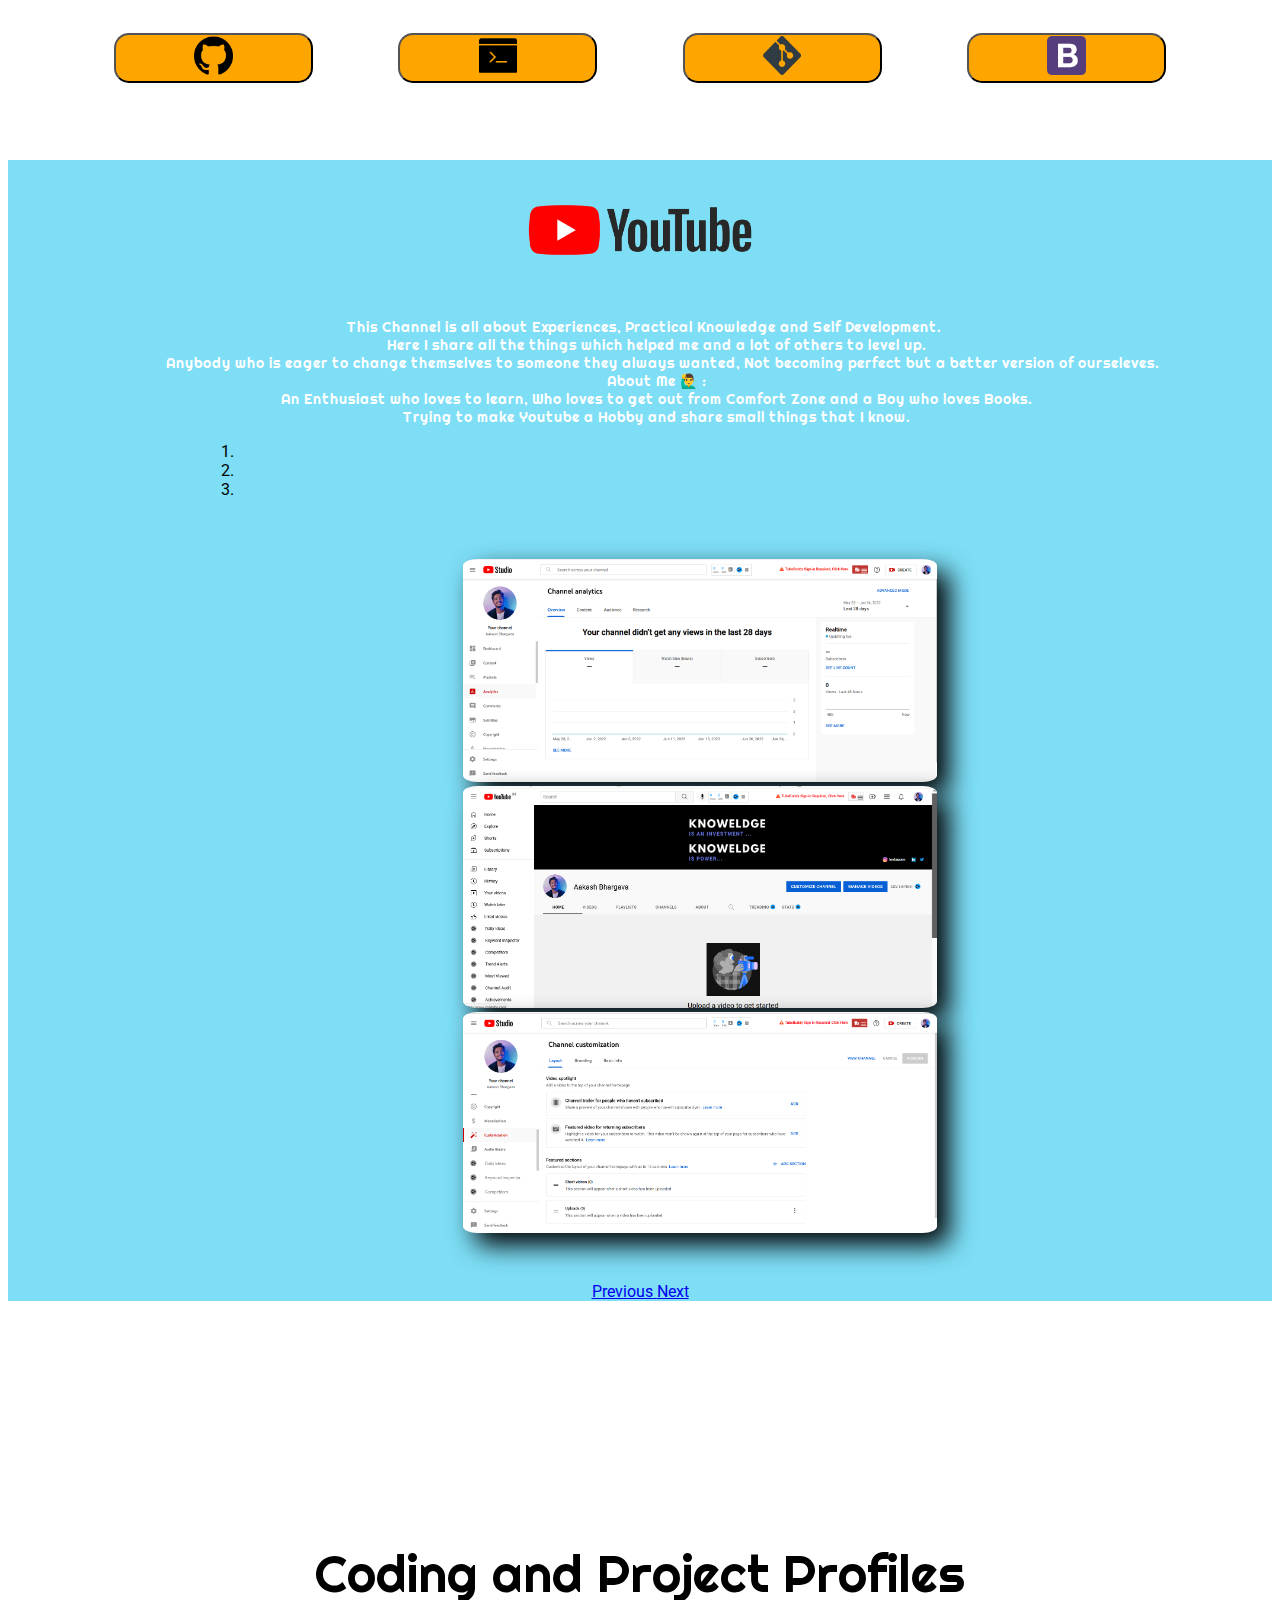
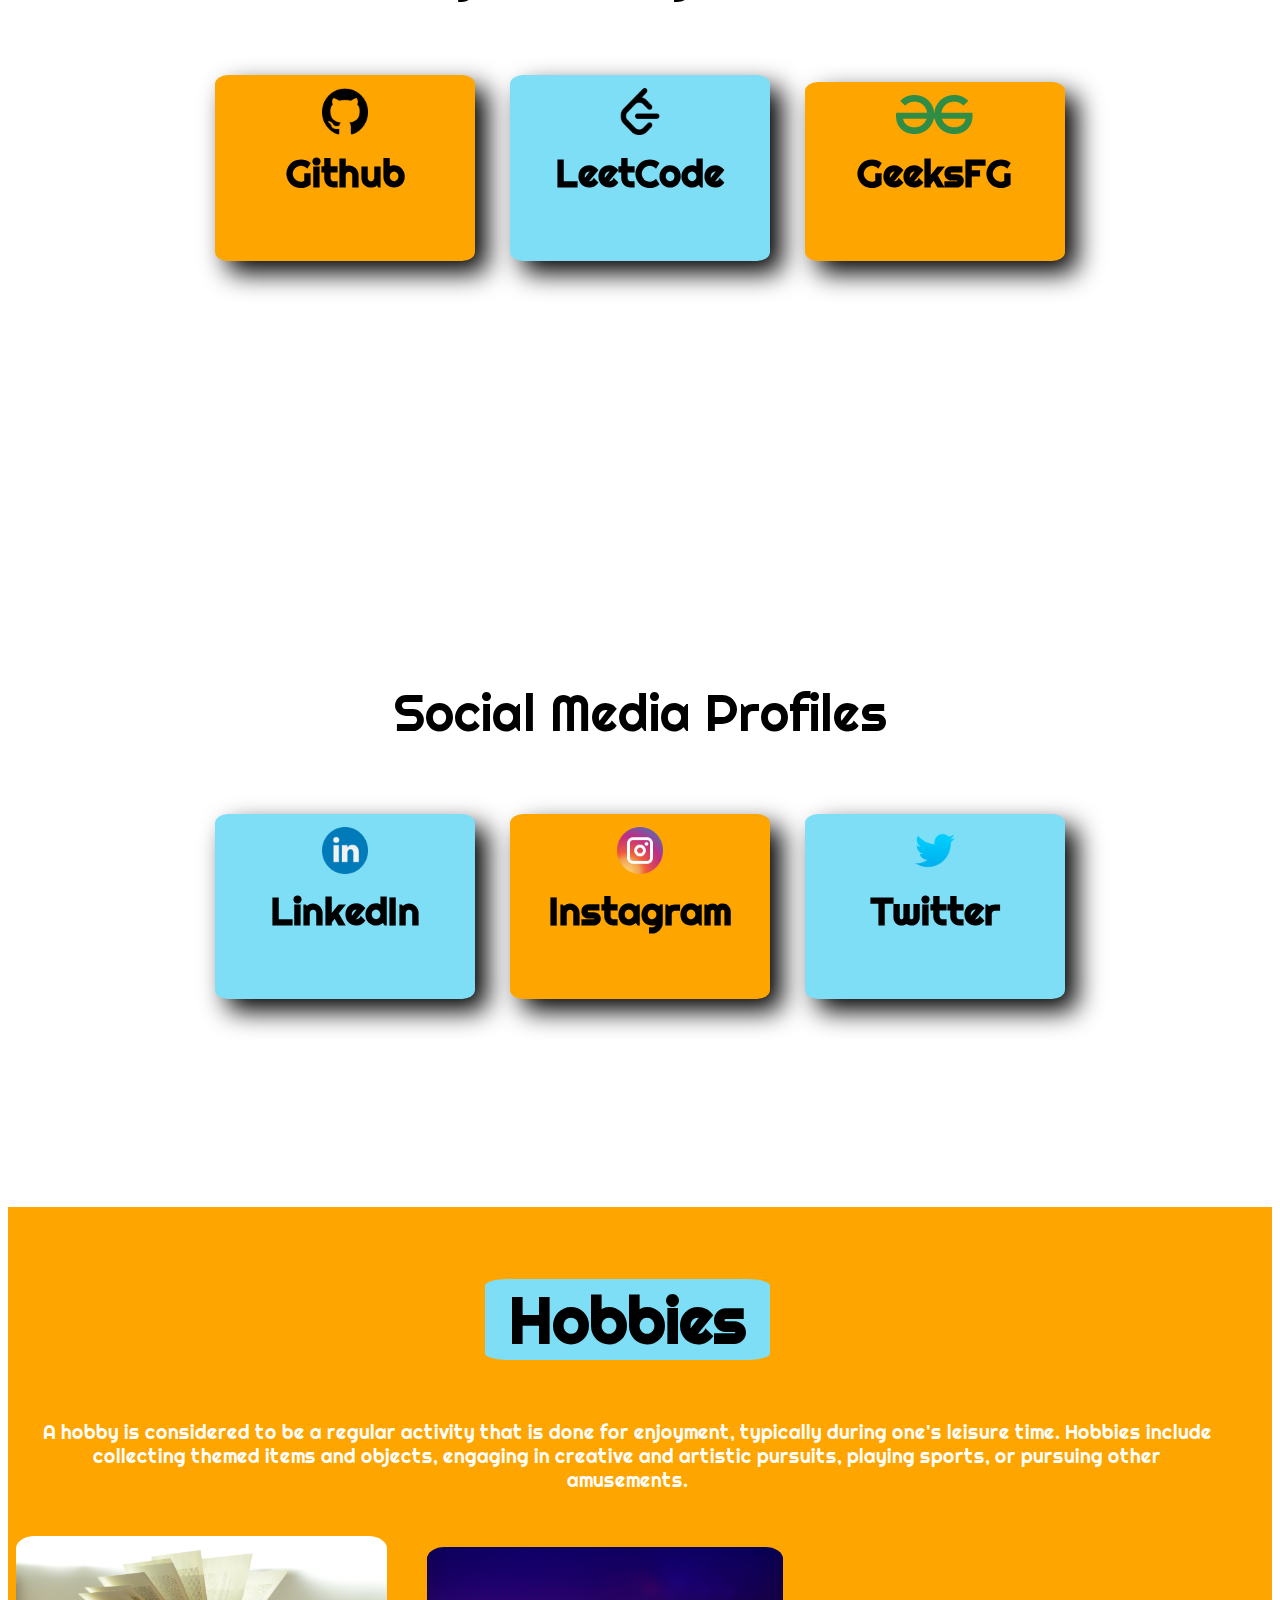
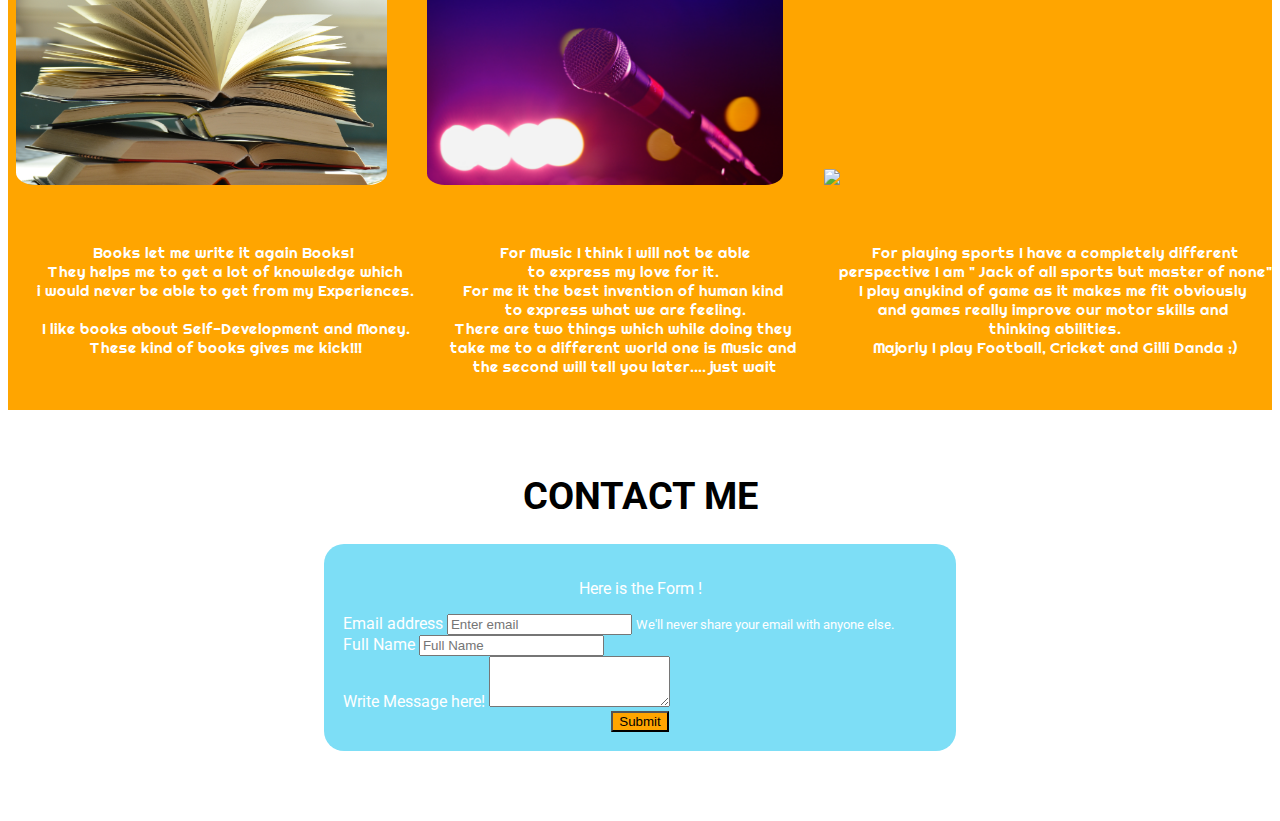
==== commit 50ce2961: "Update index.html" ====
--- a/index.html
+++ b/index.html
@@ -233,7 +233,7 @@
       </div></a>
       <a class="codep" style="    text-decoration: none;" href="https://auth.geeksforgeeks.org/user/imaakashbh/profile"target="_blank"> <div class="codep3">
         <div><img  class="up-head-img-3"src="gfg.png"></div>
-        <div> <h4 class="pname-"> GeeksFG</h4></div>
+        <div> <h4 class="pname"> GeeksFG</h4></div>
         </div></a>
 </div>
 
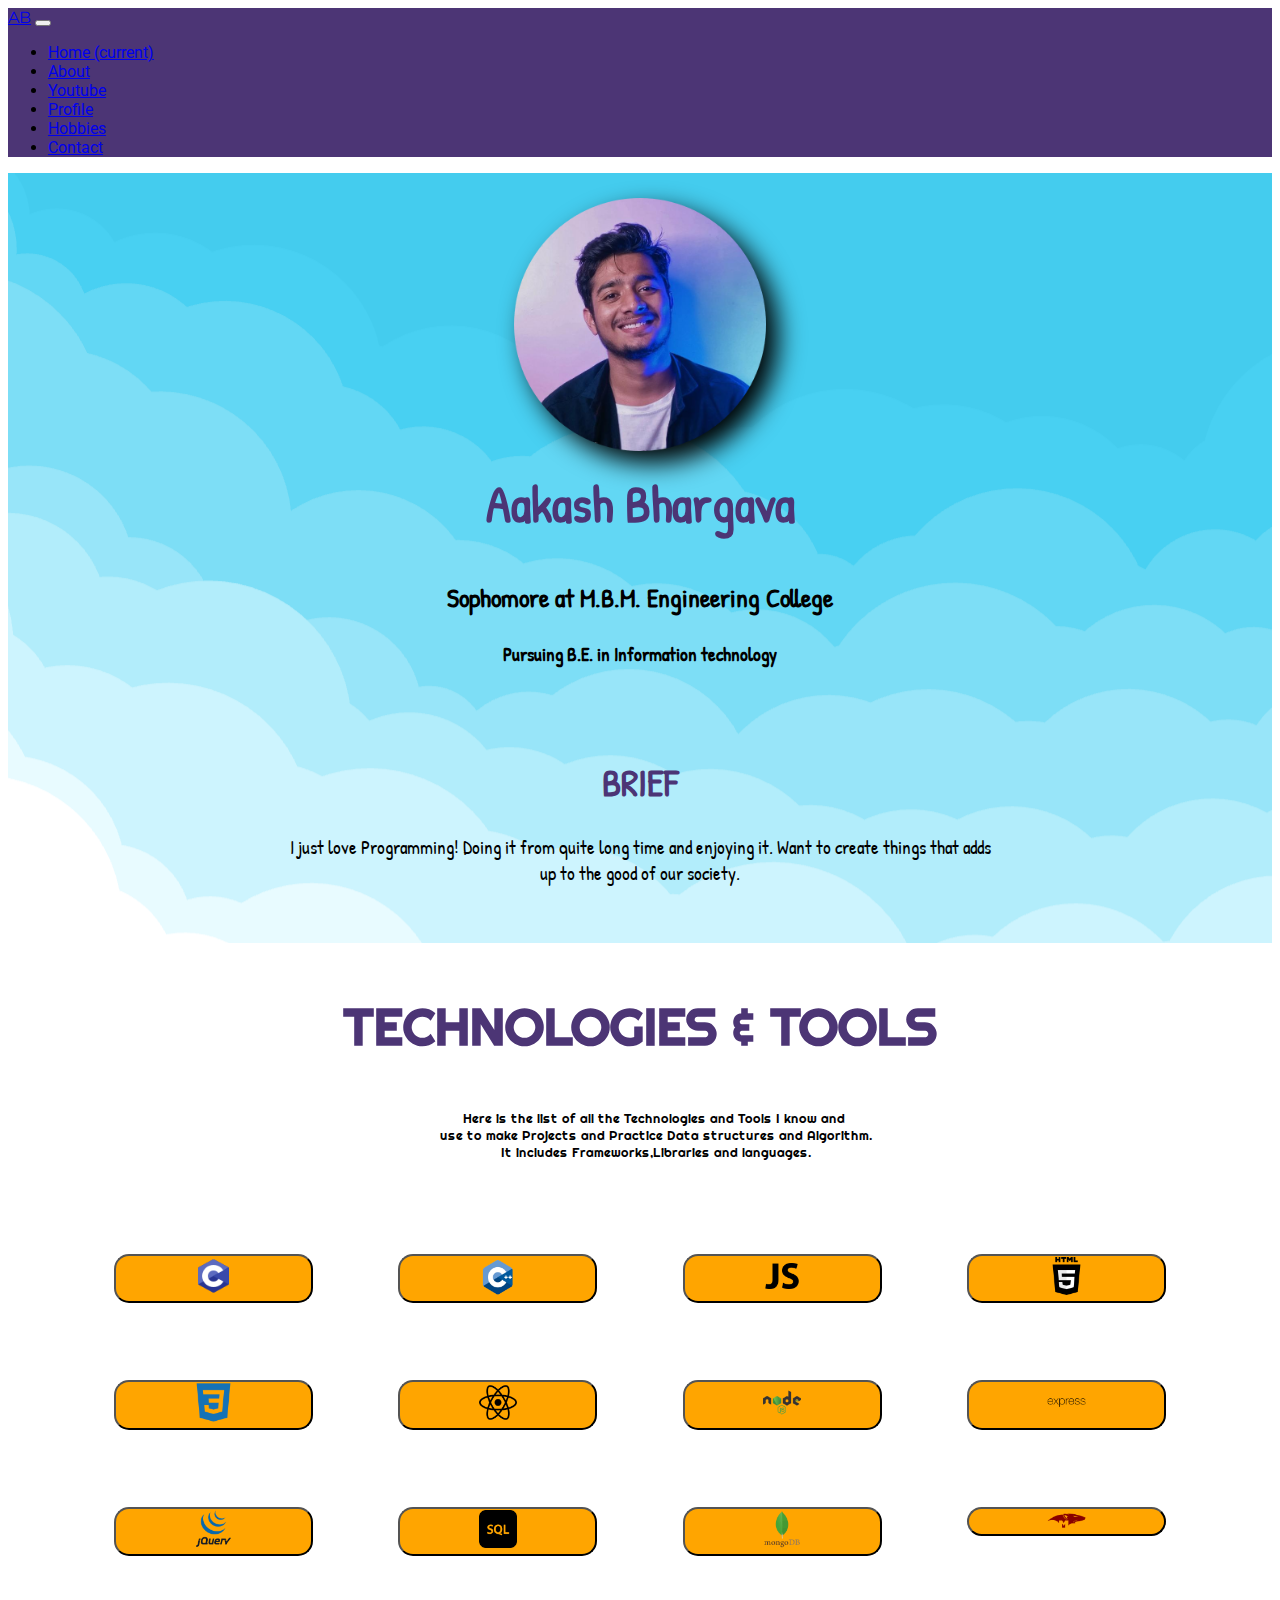
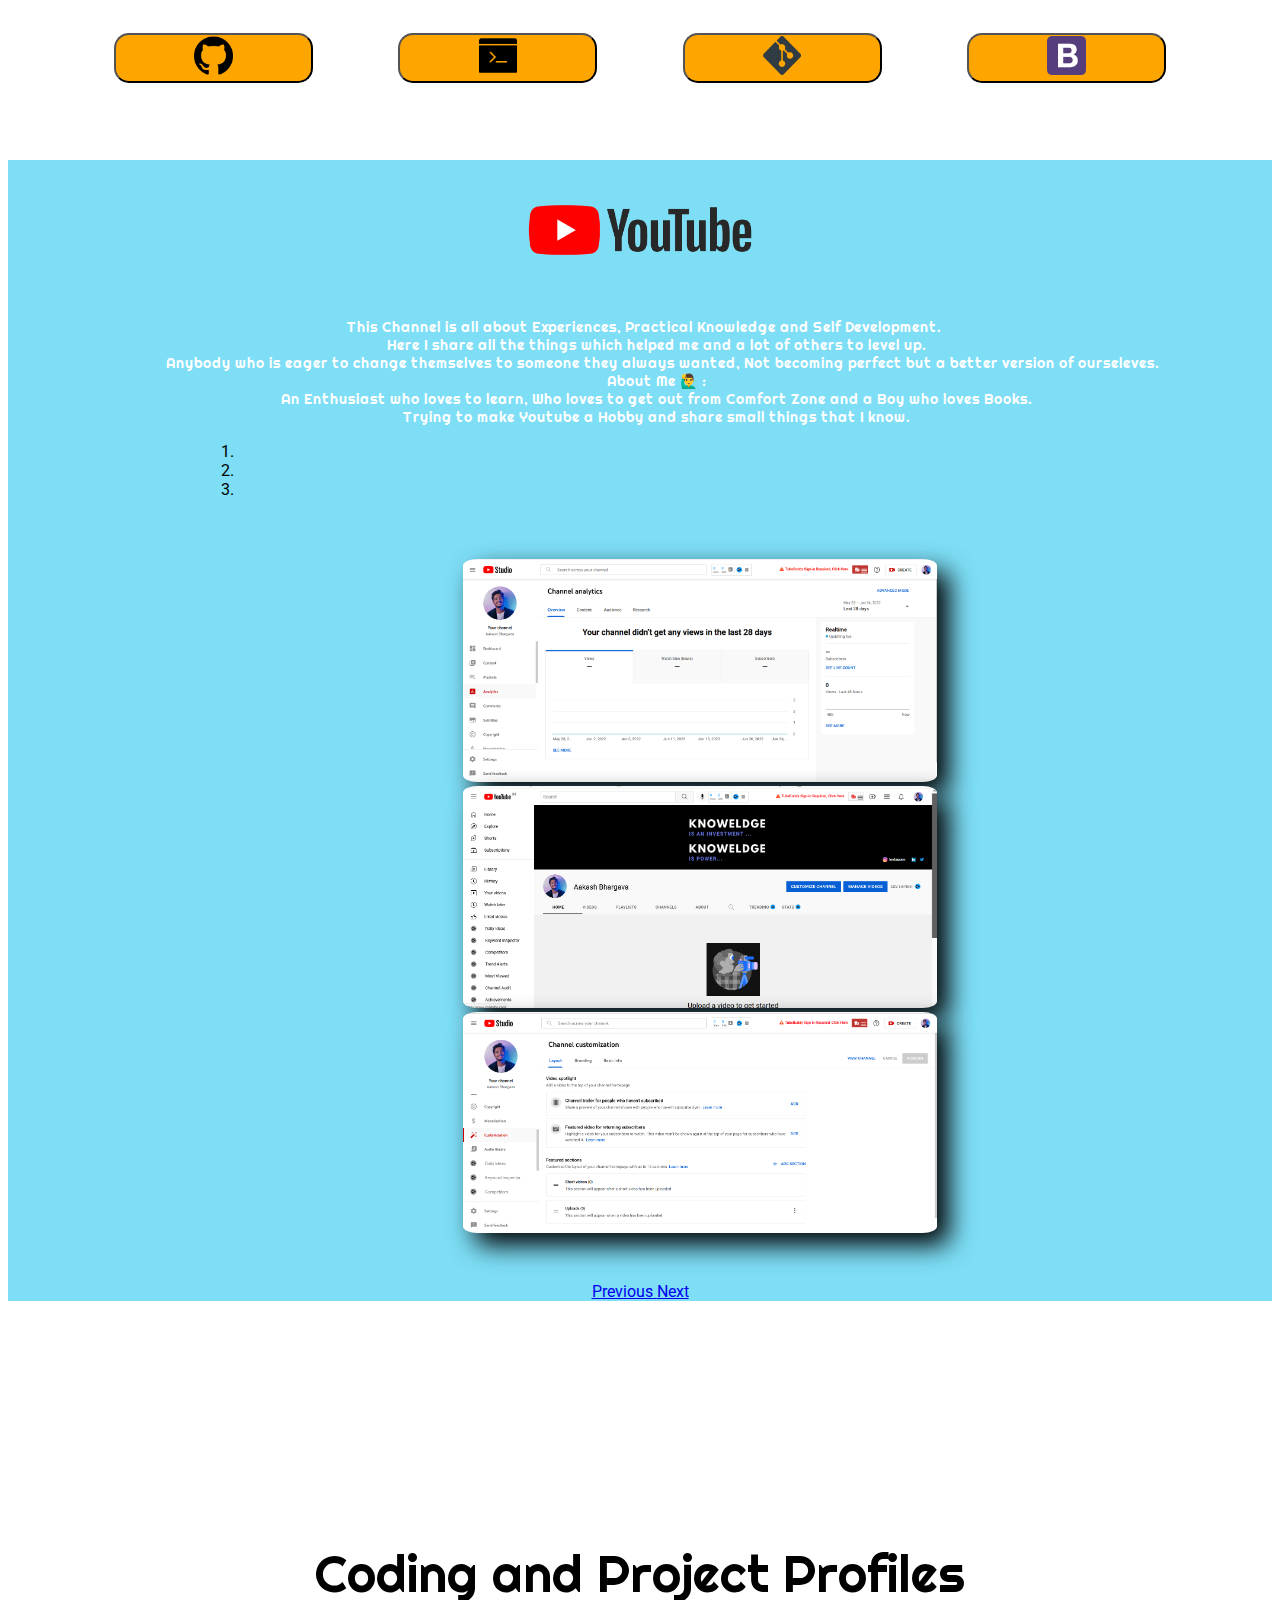
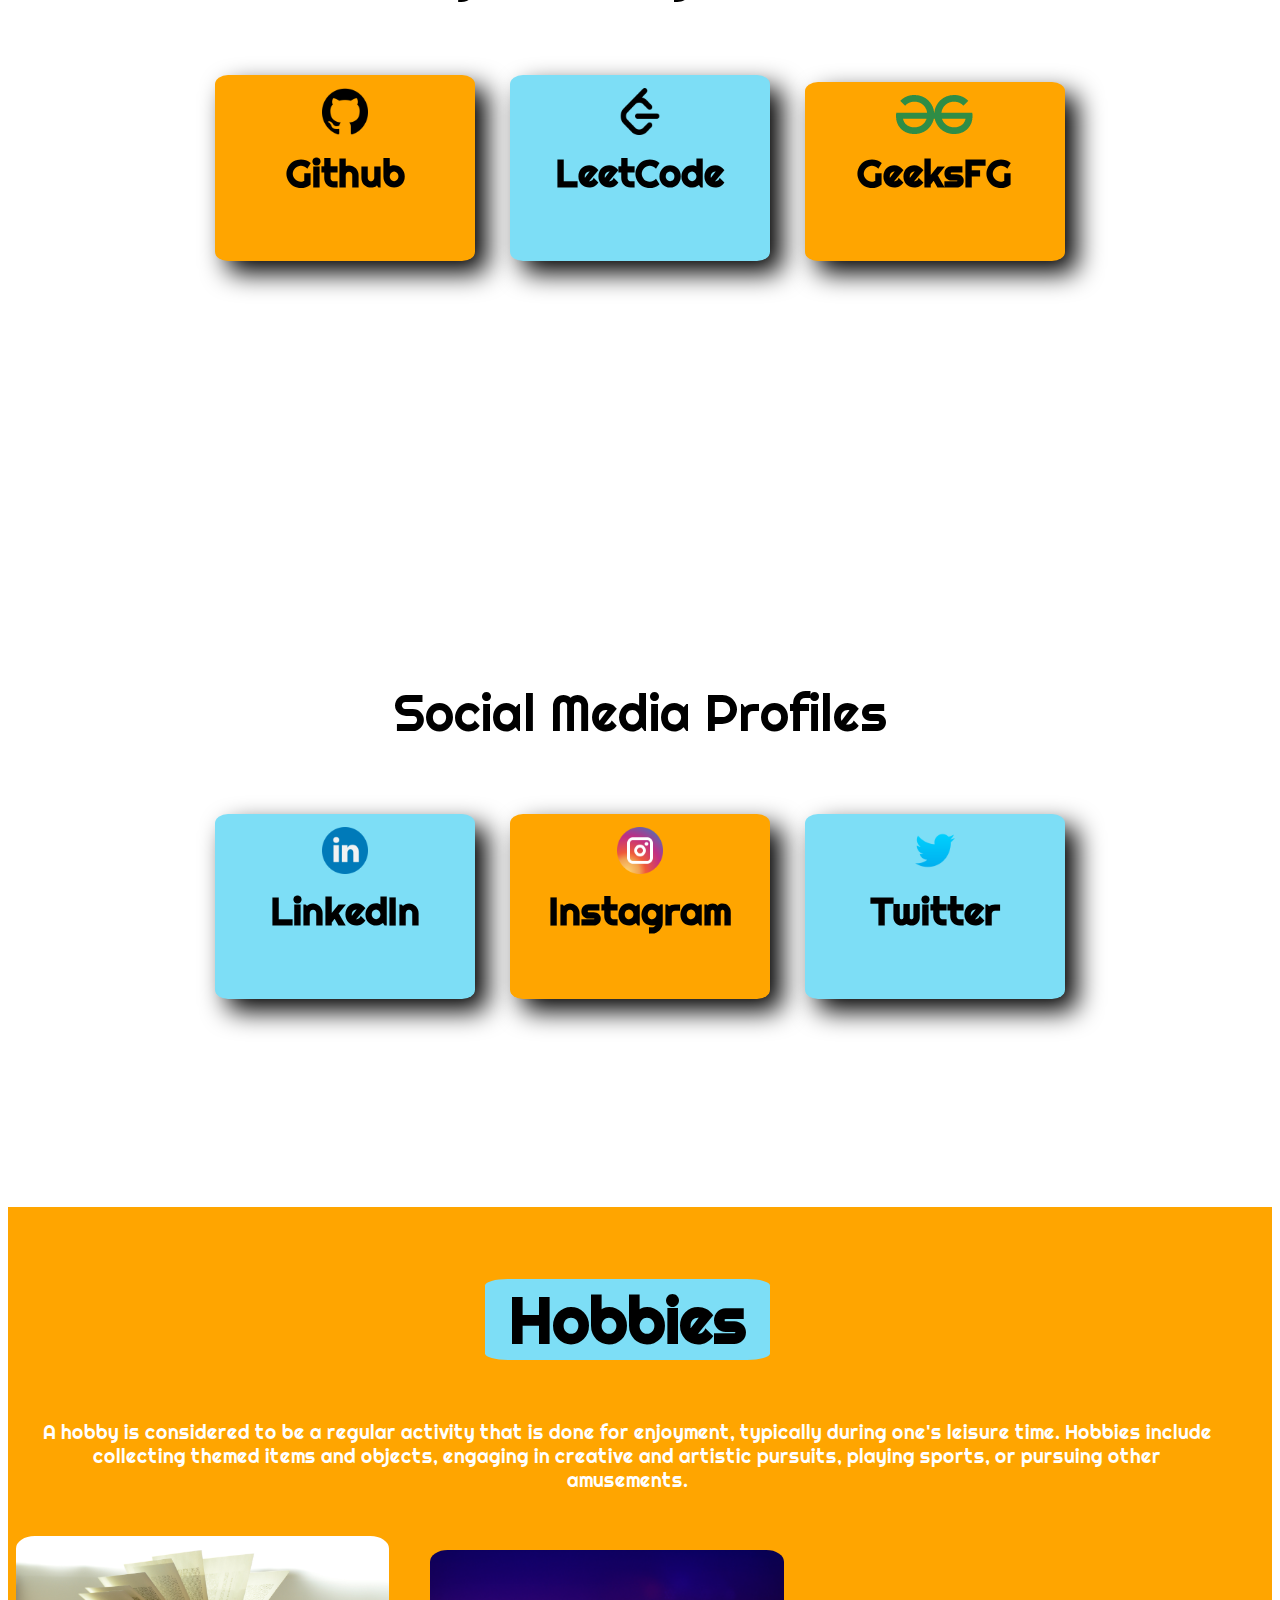
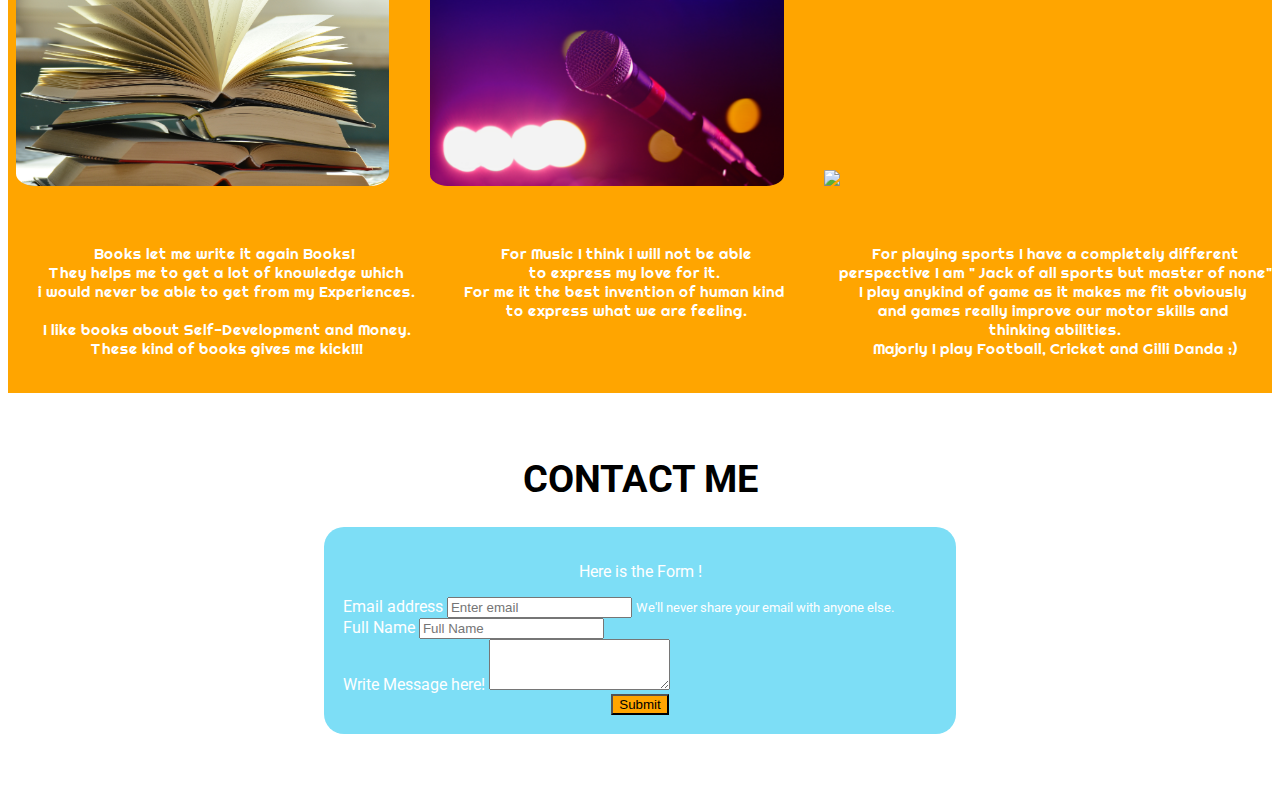
==== commit fa093e14: "Update index.html" ====
--- a/index.html
+++ b/index.html
@@ -306,9 +306,7 @@
     to express my love for it. 
     For me it the best invention of human kind 
     to express what we are feeling.
-    There are two things which while doing they 
-    take me to a different world one is Music and 
-    the second will tell you later.... just wait
+    
   </pre></div>
     </div>
     <div class="hob3">
